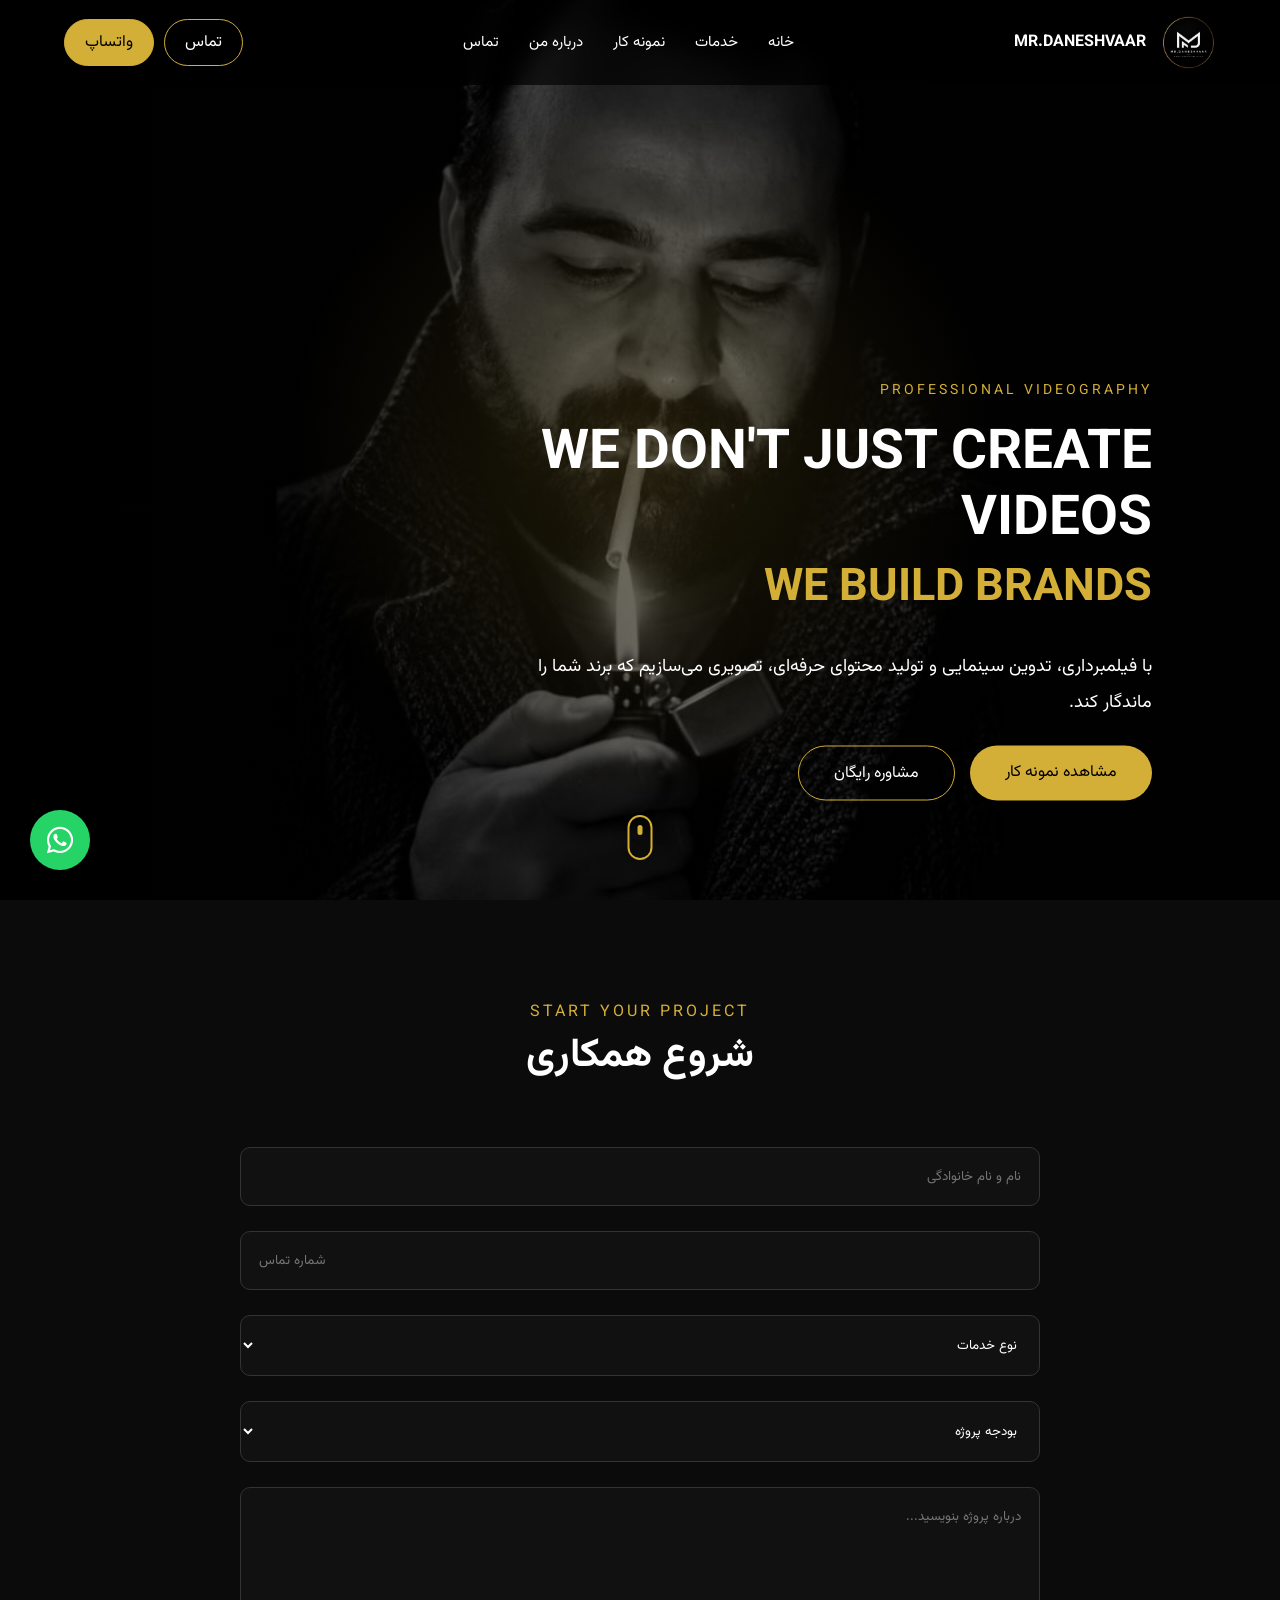
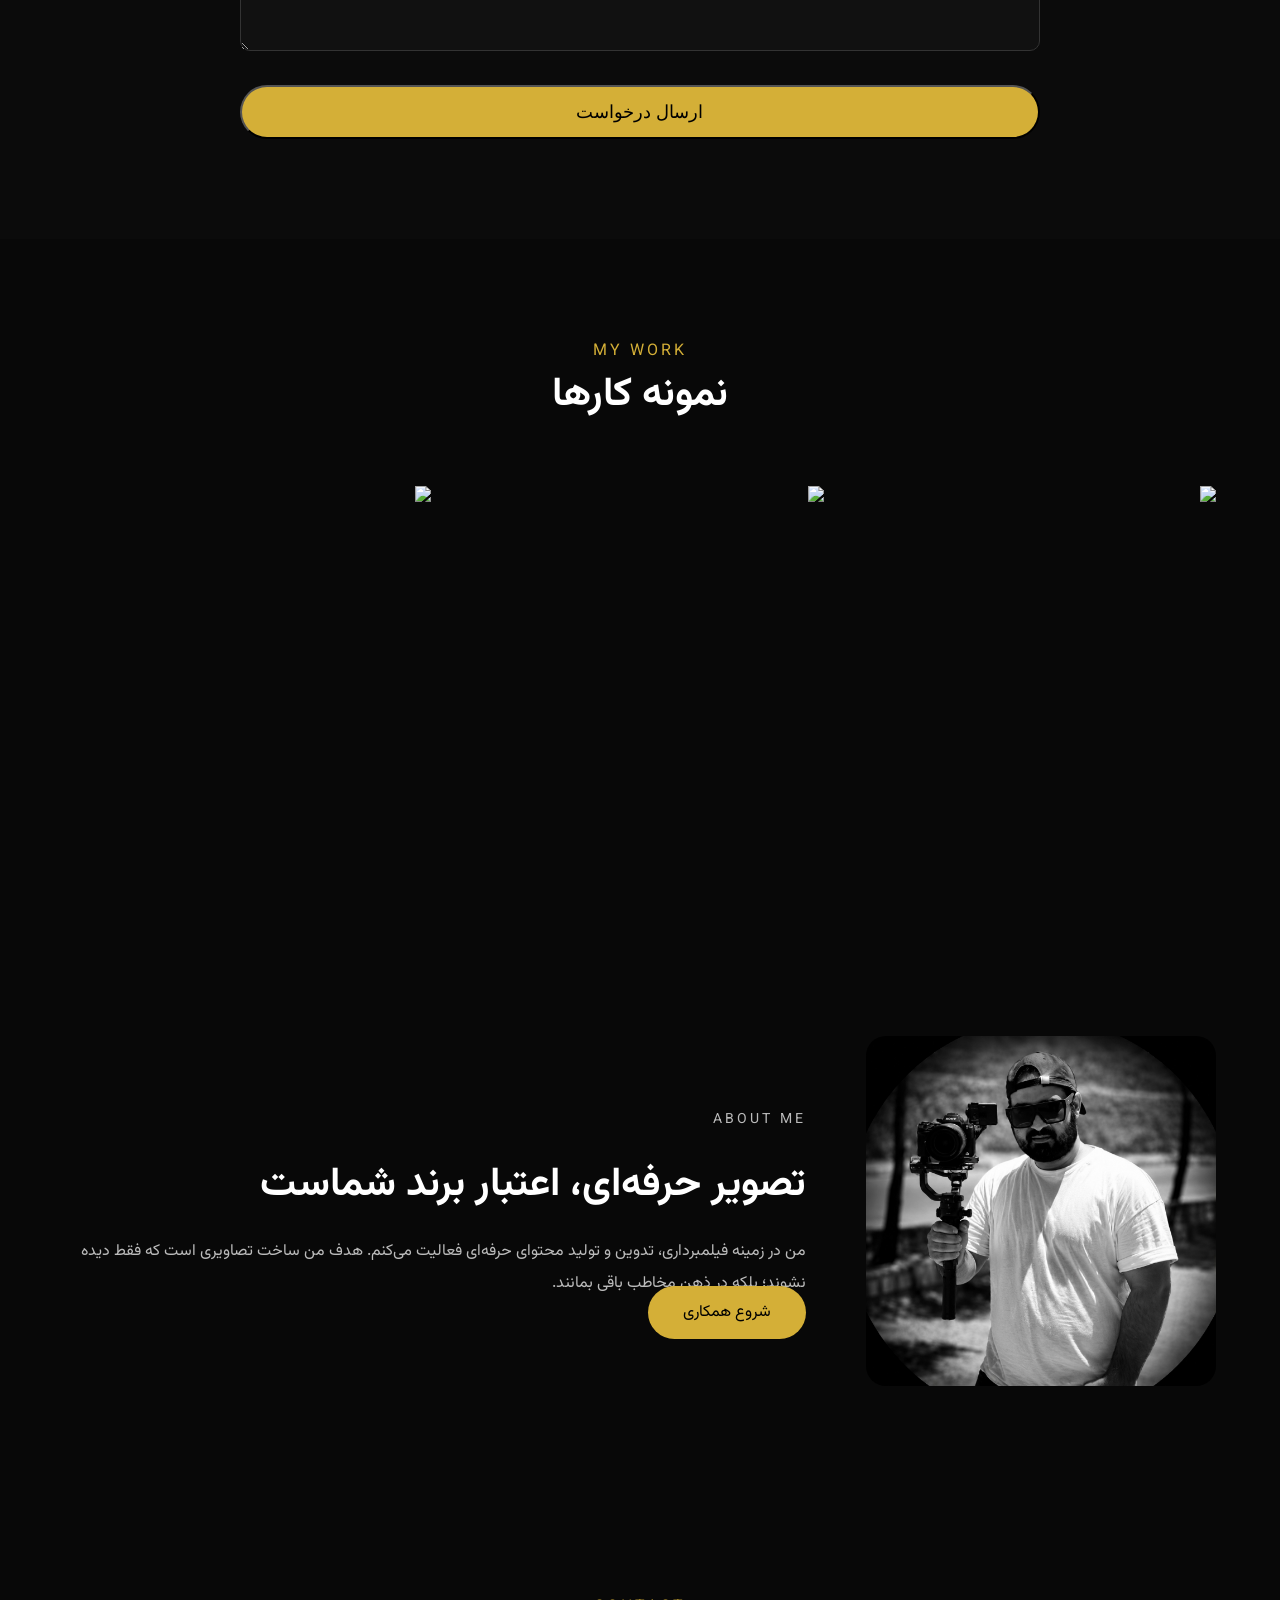
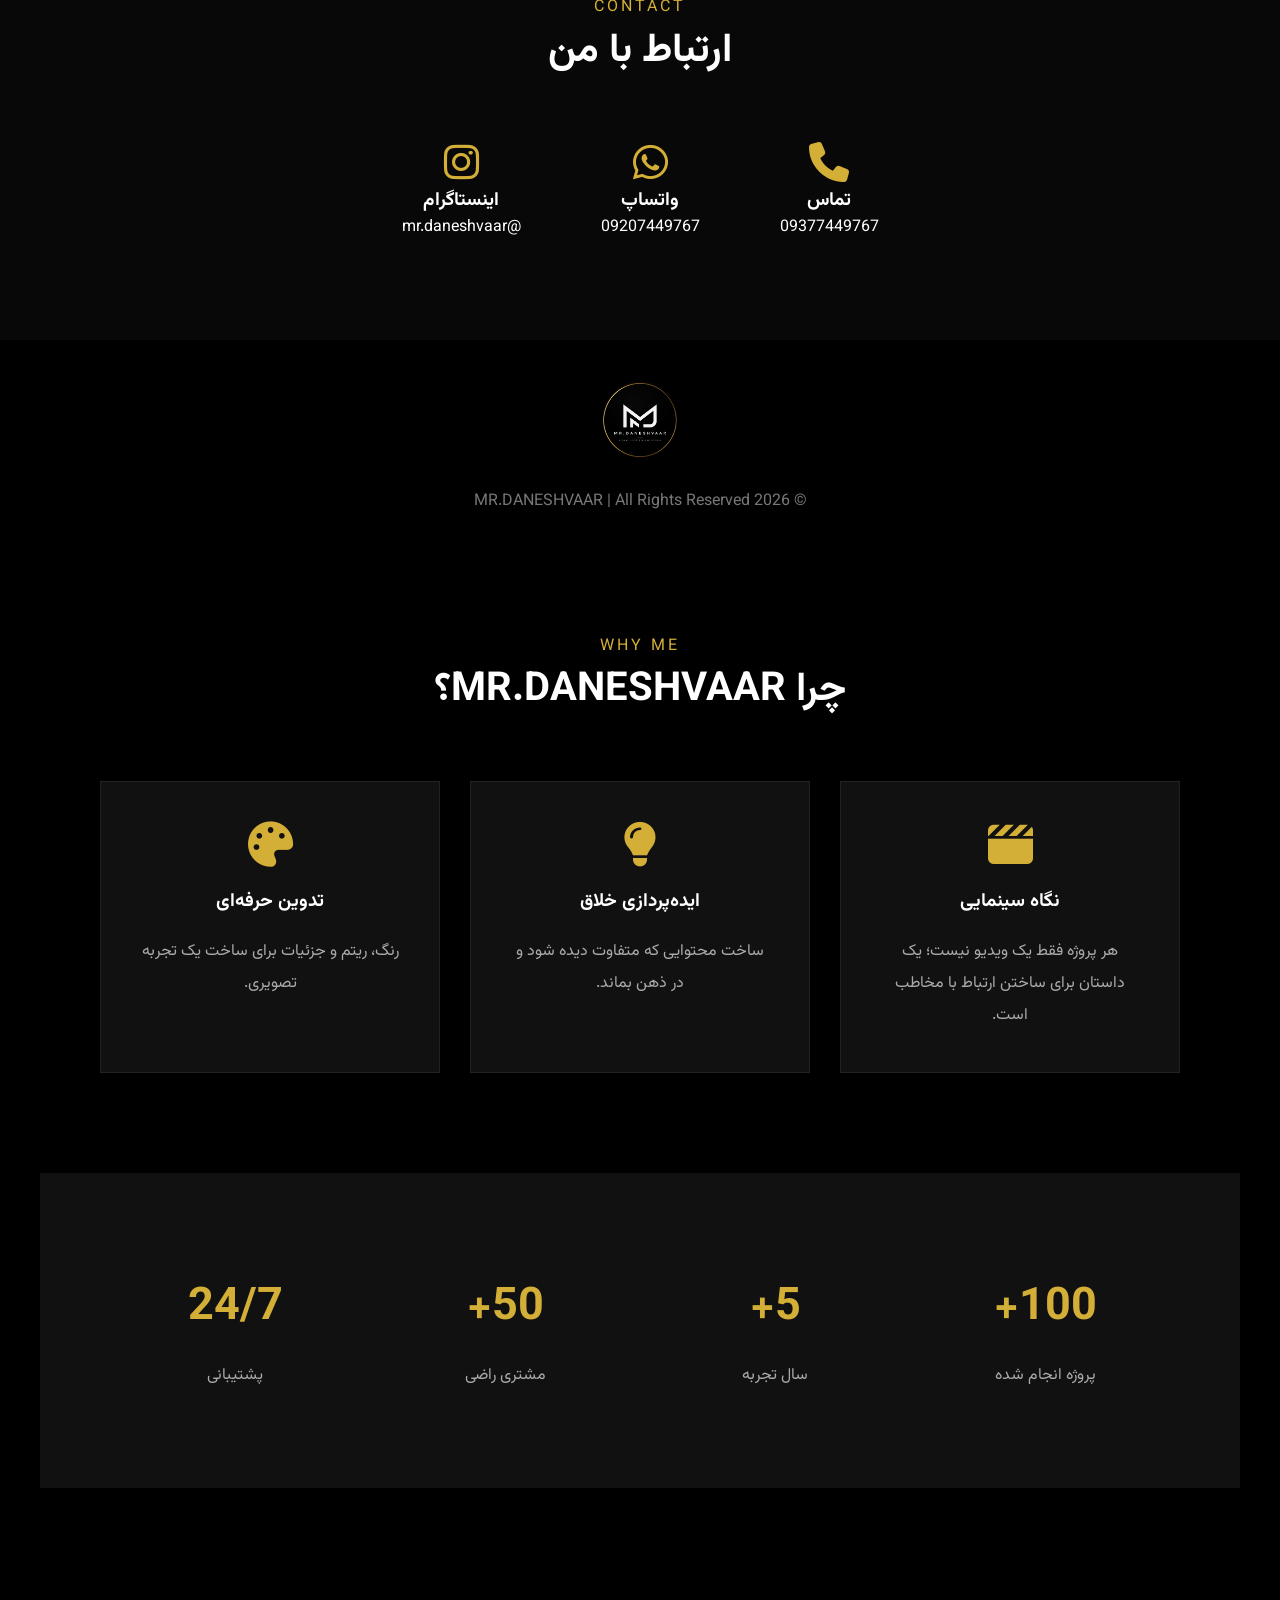
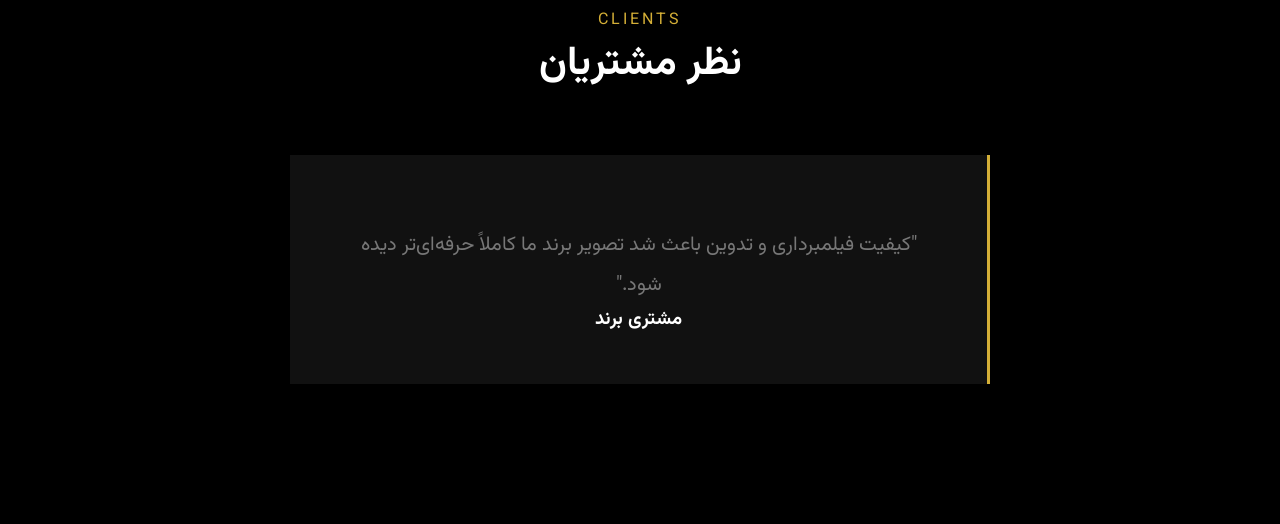
==== index.html @ d81f90db "Add files via upload" ====
<!DOCTYPE html>
<html lang="fa" dir="rtl">

<head>

<meta charset="UTF-8">

<meta name="viewport" content="width=device-width, initial-scale=1.0">

<title>MR.DANESHVAAR | فیلمبرداری | تدوین | تولید محتوا</title>

<meta name="description" content="فیلمبرداری حرفه‌ای، تدوین سینمایی، تولید محتوا و مدیریت اینستاگرام">

<link rel="preconnect" href="https://fonts.googleapis.com">

<link rel="preconnect" href="https://fonts.gstatic.com" crossorigin>

<link href="https://fonts.googleapis.com/css2?family=Vazirmatn:wght@300;400;500;700;800&display=swap" rel="stylesheet">

<link rel="stylesheet" href="assets/css/style.css">

<link rel="stylesheet"
href="https://cdnjs.cloudflare.com/ajax/libs/font-awesome/6.7.2/css/all.min.css">

</head>

<body>

<div class="loader">

<div class="loader-logo">

<img src="assets/images/logo.png">

</div>

</div>

<header>

<div class="container">

<a href="#" class="logo">

<img src="assets/images/logo.png">

<span>MR.DANESHVAAR</span>

</a>

<nav>

<a href="#">خانه</a>

<a href="#services">خدمات</a>

<a href="#portfolio">نمونه کار</a>

<a href="#about">درباره من</a>

<a href="#contact">تماس</a>

</nav>

<div class="header-buttons">

<a href="tel:09377449767" class="phone">

تماس

</a>

<a href="https://wa.me/989207449767" class="whatsapp">

واتساپ

</a>

</div>

</div>

</header>

<section class="hero">

    <div class="cinematic-bg"></div>
    
    <div class="hero-glow"></div>
    
    
    <div class="hero-content">
    
    
    <div class="intro-logo">
    
    <img src="assets/images/logo.png">
    
    </div>
    
    
    <p class="mini-title">
    PROFESSIONAL VIDEOGRAPHY
    </p>
    
    
    <h1>
    WE DON'T JUST CREATE VIDEOS
    </h1>
    
    
    <h2>
    WE BUILD BRANDS
    </h2>
    
    
    <p class="hero-text">
    
    با فیلمبرداری، تدوین سینمایی و تولید محتوای حرفه‌ای،
    تصویری می‌سازیم که برند شما را ماندگار کند.
    
    </p>
    
    
    <div class="hero-buttons">
    
    <a href="#portfolio" class="btn-primary">
    
    مشاهده نمونه کار
    
    </a>
    
    
    <a href="https://wa.me/989207449767" class="btn-outline">
    
    مشاوره رایگان
    
    </a>
    
    </div>
    
    
    </div>
    
    
    <div class="scroll-down">
    
    <span></span>
    
    </div>
    
    
    </section>
    <section id="order" class="order">

        <div class="container">
    
            <div class="section-title">
                <p>START YOUR PROJECT</p>
                <h2>شروع همکاری</h2>
            </div>
    
            <form class="order-form">
    
                <div class="input-group">
                    <input type="text" placeholder="نام و نام خانوادگی" required>
                </div>
    
                <div class="input-group">
                    <input type="tel" placeholder="شماره تماس" required>
                </div>
    
                <div class="input-group">
                    <select required>
                        <option selected disabled>نوع خدمات</option>
                        <option>فیلمبرداری</option>
                        <option>تدوین</option>
                        <option>تولید محتوا</option>
                        <option>مدیریت اینستاگرام</option>
                    </select>
                </div>
    
                <div class="input-group">
                    <select required>
                        <option selected disabled>بودجه پروژه</option>
                        <option>کمتر از ۱۰ میلیون</option>
                        <option>۱۰ تا ۳۰ میلیون</option>
                        <option>۳۰ تا ۷۰ میلیون</option>
                        <option>بیشتر از ۷۰ میلیون</option>
                    </select>
                </div>
    
                <div class="input-group">
                    <textarea placeholder="درباره پروژه بنویسید..." rows="6"></textarea>
                </div>
    
                <button class="btn-primary">
                    ارسال درخواست
                </button>
    
            </form>
    
        </div>
    
    </section>
    
    
    
    <!-- PORTFOLIO SECTION -->
    
    
    <section id="portfolio" class="portfolio">
    
    
    <div class="container">
    
    
    <div class="section-title">
    
    <p>MY WORK</p>
    
    <h2>نمونه کارها</h2>
    
    </div>
    
    
    <div class="portfolio-grid">
    
    
    <div class="portfolio-item">
    
    <img src="assets/images/work1.jpg">
    
    <div class="portfolio-overlay">
    
    <h3>Commercial Video</h3>
    
    </div>
    
    </div>
    
    
    
    <div class="portfolio-item">
    
    <img src="assets/images/work2.jpg">
    
    <div class="portfolio-overlay">
    
    <h3>Brand Content</h3>
    
    </div>
    
    </div>
    
    
    
    <div class="portfolio-item">
    
    <img src="assets/images/work3.jpg">
    
    <div class="portfolio-overlay">
    
    <h3>Cinematic Edit</h3>
    
    </div>
    
    </div>
    
    
    </div>
    
    
    </div>
    
    
    </section>
    
    
    
    
    <!-- ABOUT SECTION -->
    
    
    <section id="about" class="about">
    
    
    <div class="container about-box">
    
    
    <div class="about-image">
    
    <img src="assets/images/profile.jpg">
    
    </div>
    
    
    <div class="about-content">
    
    <p class="mini-title">
    ABOUT ME
    </p>
    
    
    <h2>
    تصویر حرفه‌ای، اعتبار برند شماست
    </h2>
    
    
    <p>
    
    من در زمینه فیلمبرداری، تدوین و تولید محتوای حرفه‌ای فعالیت می‌کنم.
    هدف من ساخت تصاویری است که فقط دیده نشوند؛
    بلکه در ذهن مخاطب باقی بمانند.
    
    </p>
    
    
    <a href="#contact" class="btn-primary">
    
    شروع همکاری
    
    </a>
    
    
    </div>
    
    
    </div>
    
    
    </section>
    
    
    
    
    <!-- CONTACT SECTION -->
    
    
    <section id="contact" class="contact">
    
    
    <div class="container">
    
    
    <div class="section-title">
    
    <p>CONTACT</p>
    
    <h2>ارتباط با من</h2>
    
    </div>
    
    
    <div class="contact-box">
    
    
    <div>
    
    <i class="fa-solid fa-phone"></i>
    
    <h3>تماس</h3>
    
    <p>09377449767</p>
    
    </div>
    
    
    
    <div>
    
    <i class="fa-brands fa-whatsapp"></i>
    
    <h3>واتساپ</h3>
    
    <p>09207449767</p>
    
    </div>
    
    
    
    <div>
    
    <i class="fa-brands fa-instagram"></i>
    
    <h3>اینستاگرام</h3>
    
    <p>@mr.daneshvaar</p>
    
    </div>
    
    
    </div>
    
    
    </div>
    
    
    </section>
    
    
    
    
    <footer>
    
    
    <div class="container">
    
    
    <img src="assets/images/logo.png">
    
    
    <p>
    © 2026 MR.DANESHVAAR | All Rights Reserved
    </p>
    
    
    </div>
    <!-- WHY CHOOSE ME -->

<section class="why">

    <div class="container">
    
    
    <div class="section-title">
    
    <p>WHY ME</p>
    
    <h2>چرا MR.DANESHVAAR؟</h2>
    
    </div>
    
    
    <div class="why-grid">
    
    
    <div class="why-card">
    
    <i class="fa-solid fa-clapperboard"></i>
    
    <h3>نگاه سینمایی</h3>
    
    <p>
    هر پروژه فقط یک ویدیو نیست؛
    یک داستان برای ساختن ارتباط با مخاطب است.
    </p>
    
    </div>
    
    
    
    <div class="why-card">
    
    <i class="fa-solid fa-lightbulb"></i>
    
    <h3>ایده‌پردازی خلاق</h3>
    
    <p>
    ساخت محتوایی که متفاوت دیده شود و در ذهن بماند.
    </p>
    
    </div>
    
    
    
    <div class="why-card">
    
    <i class="fa-solid fa-palette"></i>
    
    <h3>تدوین حرفه‌ای</h3>
    
    <p>
    رنگ، ریتم و جزئیات برای ساخت یک تجربه تصویری.
    </p>
    
    </div>
    
    
    </div>
    
    
    </div>
    
    </section>
    
    
    
    
    
    <!-- STATS -->
    
    
    <section class="stats">
    
    
    <div class="container">
    
    
    <div class="stats-grid">
    
    
    <div>
    
    <h2>100+</h2>
    
    <p>پروژه انجام شده</p>
    
    </div>
    
    
    
    <div>
    
    <h2>5+</h2>
    
    <p>سال تجربه</p>
    
    </div>
    
    
    
    <div>
    
    <h2>50+</h2>
    
    <p>مشتری راضی</p>
    
    </div>
    
    
    
    <div>
    
    <h2>24/7</h2>
    
    <p>پشتیبانی</p>
    
    </div>
    
    
    </div>
    
    
    </div>
    
    
    </section>
    
    
    
    
    
    
    <!-- TESTIMONIAL -->
    
    
    <section class="testimonial">
    
    
    <div class="container">
    
    
    <div class="section-title">
    
    <p>CLIENTS</p>
    
    <h2>نظر مشتریان</h2>
    
    </div>
    
    
    <div class="testimonial-box">
    
    
    <p>
    
    "کیفیت فیلمبرداری و تدوین باعث شد تصویر برند ما کاملاً حرفه‌ای‌تر دیده شود."
    
    </p>
    
    
    <h3>
    مشتری برند
    </h3>
    
    
    </div>
    
    
    </div>
    
    
    </section>
    
    
    
    
    
    
    <!-- FLOATING WHATSAPP -->
    
    
    <a href="https://wa.me/989207449767" 
    class="floating-whatsapp">
    
    <i class="fa-brands fa-whatsapp"></i>
    
    </a>
    
    </footer>
    
    
    
    <script src="assets/js/main.js"></script>
    
    
    </body>
    
    </html>
---- assets/css/style.css ----
@import url('https://fonts.googleapis.com/css2?family=Vazirmatn:wght@300;400;500;700;800&display=swap');


*{
    margin:0;
    padding:0;
    box-sizing:border-box;
}


html{
    scroll-behavior:smooth;
}


body{

    font-family:'Vazirmatn',sans-serif;
    background:#080808;
    color:#fff;
    direction:rtl;

}


a{

    text-decoration:none;
    color:white;

}


.container{

    width:90%;
    max-width:1200px;
    margin:auto;

}



/* LOADER */


.loader{

    position:fixed;
    width:100%;
    height:100vh;
    background:#000;
    display:flex;
    align-items:center;
    justify-content:center;
    z-index:9999;
    animation:loaderHide 2s forwards;

}


.loader-logo img{

    width:130px;
    animation:zoom 1.5s infinite;

}


@keyframes zoom{

    50%{
        transform:scale(1.1);
    }

}


@keyframes loaderHide{

    90%{
        opacity:1;
    }

    100%{

        opacity:0;
        visibility:hidden;

    }

}





/* HEADER */


header{

    position:fixed;
    top:0;
    width:100%;
    z-index:1000;
    background:rgba(0,0,0,.65);
    backdrop-filter:blur(10px);

}


header .container{

    height:85px;
    display:flex;
    align-items:center;
    justify-content:space-between;

}


.logo{

    display:flex;
    align-items:center;
    gap:15px;
    font-weight:700;

}


.logo img{

    width:55px;

}


nav{

    display:flex;
    gap:30px;

}


nav a{

    font-size:15px;
    transition:.3s;

}


nav a:hover{

    color:#d4af37;

}


.header-buttons{

    display:flex;
    gap:10px;

}


.phone,
.whatsapp{

    padding:10px 20px;
    border-radius:30px;
    border:1px solid #d4af37;
    transition:.3s;

}


.whatsapp{

    background:#d4af37;
    color:#000;

}


.phone:hover,
.whatsapp:hover{

    transform:translateY(-3px);

}





/* HERO */


.hero{

    height:100vh;
    position:relative;
    overflow:hidden;

}


.hero video{

    width:100%;
    height:100%;
    object-fit:cover;

}


.overlay{

    position:absolute;
    inset:0;
    background:

    linear-gradient(
    90deg,
    rgba(0,0,0,.85),
    rgba(0,0,0,.35)
    );

    z-index:1;

}


.hero-content{

    position:absolute;
    z-index:2;
    top:50%;
    right:10%;
    transform:translateY(-50%);
    max-width:650px;

}


.mini-title{

    color:#d4af37;
    letter-spacing:3px;
    font-size:14px;

}


.hero h1{

    font-size:55px;
    margin-top:20px;
    line-height:1.2;

}


.hero h2{

    font-size:45px;
    color:#d4af37;

}


.hero-text{

    margin:25px 0;
    line-height:2;
    font-size:18px;

}



.hero-buttons{

    display:flex;
    gap:15px;

}



.btn-primary,
.btn-outline{

    padding:14px 35px;
    border-radius:40px;
    transition:.3s;

}



.btn-primary{

    background:#d4af37;
    color:#000;

}



.btn-outline{

    border:1px solid #d4af37;

}


.btn-primary:hover,
.btn-outline:hover{

    transform:translateY(-5px);

}





/* SECTION */


section{

    padding:100px 0;

}


.section-title{

    text-align:center;
    margin-bottom:60px;

}


.section-title p{

    color:#d4af37;
    letter-spacing:3px;

}


.section-title h2{

    font-size:40px;

}




/* SERVICES */


.services-grid{

    display:grid;
    grid-template-columns:repeat(4,1fr);
    gap:25px;

}


.service-card{

    background:#111;
    padding:35px;
    text-align:center;
    border:1px solid #222;
    transition:.4s;

}


.service-card i{

    font-size:45px;
    color:#d4af37;
    margin-bottom:25px;

}


.service-card:hover{

    transform:translateY(-10px);
    border-color:#d4af37;

}


.service-card p{

    color:#aaa;
    line-height:2;

}





/* PORTFOLIO */


.portfolio-grid{

    display:grid;
    grid-template-columns:repeat(3,1fr);
    gap:25px;

}


.portfolio-item{

    position:relative;
    overflow:hidden;

}


.portfolio-item img{

    width:100%;
    display:block;
    transition:.5s;

}


.portfolio-overlay{

    position:absolute;
    inset:0;
    background:rgba(0,0,0,.7);
    display:flex;
    align-items:center;
    justify-content:center;
    opacity:0;
    transition:.4s;

}


.portfolio-item:hover img{

    transform:scale(1.1);

}


.portfolio-item:hover .portfolio-overlay{

    opacity:1;

}




/* ABOUT */


.about-box{

    display:flex;
    align-items:center;
    gap:60px;

}


.about-image img{

    width:350px;
    border-radius:20px;

}


.about-content h2{

    font-size:40px;
    margin:20px 0;

}


.about-content p{

    line-height:2;
    color:#bbb;

}





/* CONTACT */


.contact-box{

    display:flex;
    justify-content:center;
    gap:80px;
    text-align:center;

}


.contact-box i{

    color:#d4af37;
    font-size:40px;

}




/* FOOTER */


footer{

    background:#000;
    padding:40px;
    text-align:center;

}


footer img{

    width:80px;

}


footer p{

    margin-top:20px;
    color:#777;

}




/* RESPONSIVE */


@media(max-width:900px){


nav{

display:none;

}


.hero h1{

font-size:35px;

}


.hero h2{

font-size:30px;

}


.services-grid{

grid-template-columns:1fr 1fr;

}


.portfolio-grid{

grid-template-columns:1fr;

}


.about-box{

flex-direction:column;

}


.contact-box{

flex-direction:column;
gap:30px;

}


}


@media(max-width:500px){


.services-grid{

grid-template-columns:1fr;

}


.header-buttons{

display:none;

}


}
/* WHY SECTION */


.why-grid{

    display:grid;
    grid-template-columns:repeat(3,1fr);
    gap:30px;
    
    }
    
    
    .why-card{
    
    background:#111;
    padding:40px;
    text-align:center;
    border:1px solid #222;
    transition:.4s;
    
    }
    
    
    .why-card i{
    
    font-size:45px;
    color:#d4af37;
    margin-bottom:20px;
    
    }
    
    
    .why-card:hover{
    
    transform:translateY(-10px);
    border-color:#d4af37;
    
    }
    
    
    .why-card p{
    
    color:#aaa;
    line-height:2;
    
    }
    
    
    
    
    
    /* STATS */
    
    
    .stats{
    
    background:#111;
    
    }
    
    
    .stats-grid{
    
    display:grid;
    grid-template-columns:repeat(4,1fr);
    text-align:center;
    
    }
    
    
    .stats-grid h2{
    
    font-size:45px;
    color:#d4af37;
    
    }
    
    
    .stats-grid p{
    
    color:#aaa;
    
    }
    
    
    
    
    
    
    /* TESTIMONIAL */
    
    
    .testimonial-box{
    
    max-width:700px;
    margin:auto;
    background:#111;
    padding:50px;
    text-align:center;
    border-right:3px solid #d4af37;
    
    }
    
    
    .testimonial-box p{
    
    font-size:20px;
    line-height:2;
    
    }
    
    
    
    
    /* FLOATING WHATSAPP */
    
    
    .floating-whatsapp{
    
    position:fixed;
    left:30px;
    bottom:30px;
    width:60px;
    height:60px;
    border-radius:50%;
    background:#25d366;
    display:flex;
    align-items:center;
    justify-content:center;
    font-size:30px;
    z-index:999;
    
    animation:pulse 2s infinite;
    
    }
    
    
    
    @keyframes pulse{
    
    50%{
    
    transform:scale(1.1);
    
    }
    
    }
    
    
    
    
    @media(max-width:900px){
    
    .why-grid,
    .stats-grid{
    
    grid-template-columns:1fr;
    
    }
    
    }
    /* CINEMATIC HERO */


.hero{

    height:100vh;
    position:relative;
    overflow:hidden;
    display:flex;
    align-items:center;
    
    }
    
    
    
    .cinematic-bg{
    
    position:absolute;
    inset:0;
    
    background:
    linear-gradient(
    90deg,
    rgba(0,0,0,.9),
    rgba(0,0,0,.35)
    ),
    url("../images/hero.jpg");
    
    background-size:cover;
    background-position:center;
    
    animation:cinemaZoom 18s infinite alternate;
    
    }
    
    
    
    @keyframes cinemaZoom{
    
    from{
    
    transform:scale(1);
    
    }
    
    
    to{
    
    transform:scale(1.12);
    
    }
    
    }
    
    
    
    
    .hero-glow{
    
    position:absolute;
    inset:0;
    
    background:
    radial-gradient(
    circle,
    rgba(212,175,55,.15),
    transparent 45%
    );
    
    animation:lightMove 8s infinite alternate;
    
    }
    
    
    
    @keyframes lightMove{
    
    from{
    
    opacity:.3;
    
    }
    
    
    to{
    
    opacity:.8;
    
    }
    
    }
    
    
    
    
    .hero-content{
    
    position:relative;
    z-index:5;
    
    }
    
    
    
    .intro-logo{
    
    margin-bottom:35px;
    
    animation:logoIntro 2s ease forwards;
    
    opacity:0;
    
    }
    
    
    
    .intro-logo img{
    
    width:140px;
    
    filter:
    drop-shadow(0 0 25px rgba(212,175,55,.7));
    
    }
    
    
    
    @keyframes logoIntro{
    
    
    0%{
    
    opacity:0;
    transform:scale(.5) translateY(50px);
    filter:blur(20px);
    
    }
    
    
    60%{
    
    opacity:1;
    
    }
    
    
    100%{
    
    transform:scale(1);
    filter:blur(0);
    
    }
    
    
    }
    
    
    
    
    
    .hero h1{
    
    animation:textReveal 1s ease forwards;
    animation-delay:1s;
    opacity:0;
    
    }
    
    
    
    .hero h2{
    
    animation:textReveal 1s ease forwards;
    animation-delay:1.4s;
    opacity:0;
    
    }
    
    
    
    .hero-text{
    
    animation:textReveal 1s ease forwards;
    animation-delay:1.8s;
    opacity:0;
    
    }
    
    
    
    
    .hero-buttons{
    
    animation:textReveal 1s ease forwards;
    animation-delay:2.2s;
    opacity:0;
    
    }
    
    
    
    
    @keyframes textReveal{
    
    
    from{
    
    opacity:0;
    transform:translateY(40px);
    
    }
    
    
    to{
    
    opacity:1;
    transform:translateY(0);
    
    }
    
    }
    
    
    
    
    
    /* SCROLL ICON */
    
    
    .scroll-down{
    
    position:absolute;
    bottom:40px;
    left:50%;
    transform:translateX(-50%);
    
    }
    
    
    
    .scroll-down span{
    
    display:block;
    width:25px;
    height:45px;
    border:2px solid #d4af37;
    border-radius:20px;
    position:relative;
    
    }
    
    
    
    .scroll-down span:after{
    
    content:"";
    position:absolute;
    width:5px;
    height:10px;
    background:#d4af37;
    border-radius:10px;
    top:8px;
    left:8px;
    
    animation:scrollMove 1.5s infinite;
    
    }
    
    
    
    @keyframes scrollMove{
    
    
    to{
    
    transform:translateY(15px);
    opacity:0;
    
    }
    
    }
    /* PORTFOLIO PRO */


.portfolio-filter{

    display:flex;
    justify-content:center;
    gap:15px;
    margin-bottom:50px;
    
    }
    
    
    .portfolio-filter button{
    
    background:none;
    color:white;
    border:1px solid #333;
    padding:10px 25px;
    cursor:pointer;
    border-radius:30px;
    font-family:inherit;
    transition:.3s;
    
    }
    
    
    
    .portfolio-filter button:hover,
    .portfolio-filter .active{
    
    background:#d4af37;
    color:#000;
    border-color:#d4af37;
    
    }
    
    
    
    
    .portfolio-item{
    
    height:350px;
    cursor:pointer;
    
    }
    
    
    
    .portfolio-overlay{
    
    backdrop-filter:blur(5px);
    
    }
    
    
    
    .portfolio-overlay h3{
    
    font-size:25px;
    
    }
    
    
    .portfolio-overlay p{
    
    color:#d4af37;
    
    }
    
    
    
    .play-video{
    
    margin-top:20px;
    width:55px;
    height:55px;
    border-radius:50%;
    border:none;
    background:#d4af37;
    cursor:pointer;
    font-size:20px;
    
    }
    
    
    
    
    
    
    /* VIDEO MODAL */
    
    
    .video-modal{
    
    position:fixed;
    inset:0;
    background:rgba(0,0,0,.95);
    display:none;
    align-items:center;
    justify-content:center;
    z-index:9999;
    
    }
    
    
    
    .video-container{
    
    width:80%;
    max-width:900px;
    position:relative;
    
    }
    
    
    
    .video-container video{
    
    width:100%;
    
    }
    
    
    
    .close-video{
    
    position:absolute;
    top:-50px;
    right:0;
    font-size:45px;
    cursor:pointer;
    color:#d4af37;
    
    }
    /* ORDER FORM */

.order {
    background: #0b0b0b;
}

.order-form {
    max-width: 800px;
    margin: auto;
}

.input-group {
    margin-bottom: 25px;
}

.input-group input,
.input-group select,
.input-group textarea {
    width: 100%;
    padding: 18px;
    background: #111;
    border: 1px solid #333;
    color: #fff;
    font-family: inherit;
    border-radius: 10px;
    transition: .3s;
}

.input-group input:focus,
.input-group select:focus,
.input-group textarea:focus {
    border-color: #d4af37;
    outline: none;
}

.order button {
    width: 100%;
    cursor: pointer;
    font-size: 18px;
}
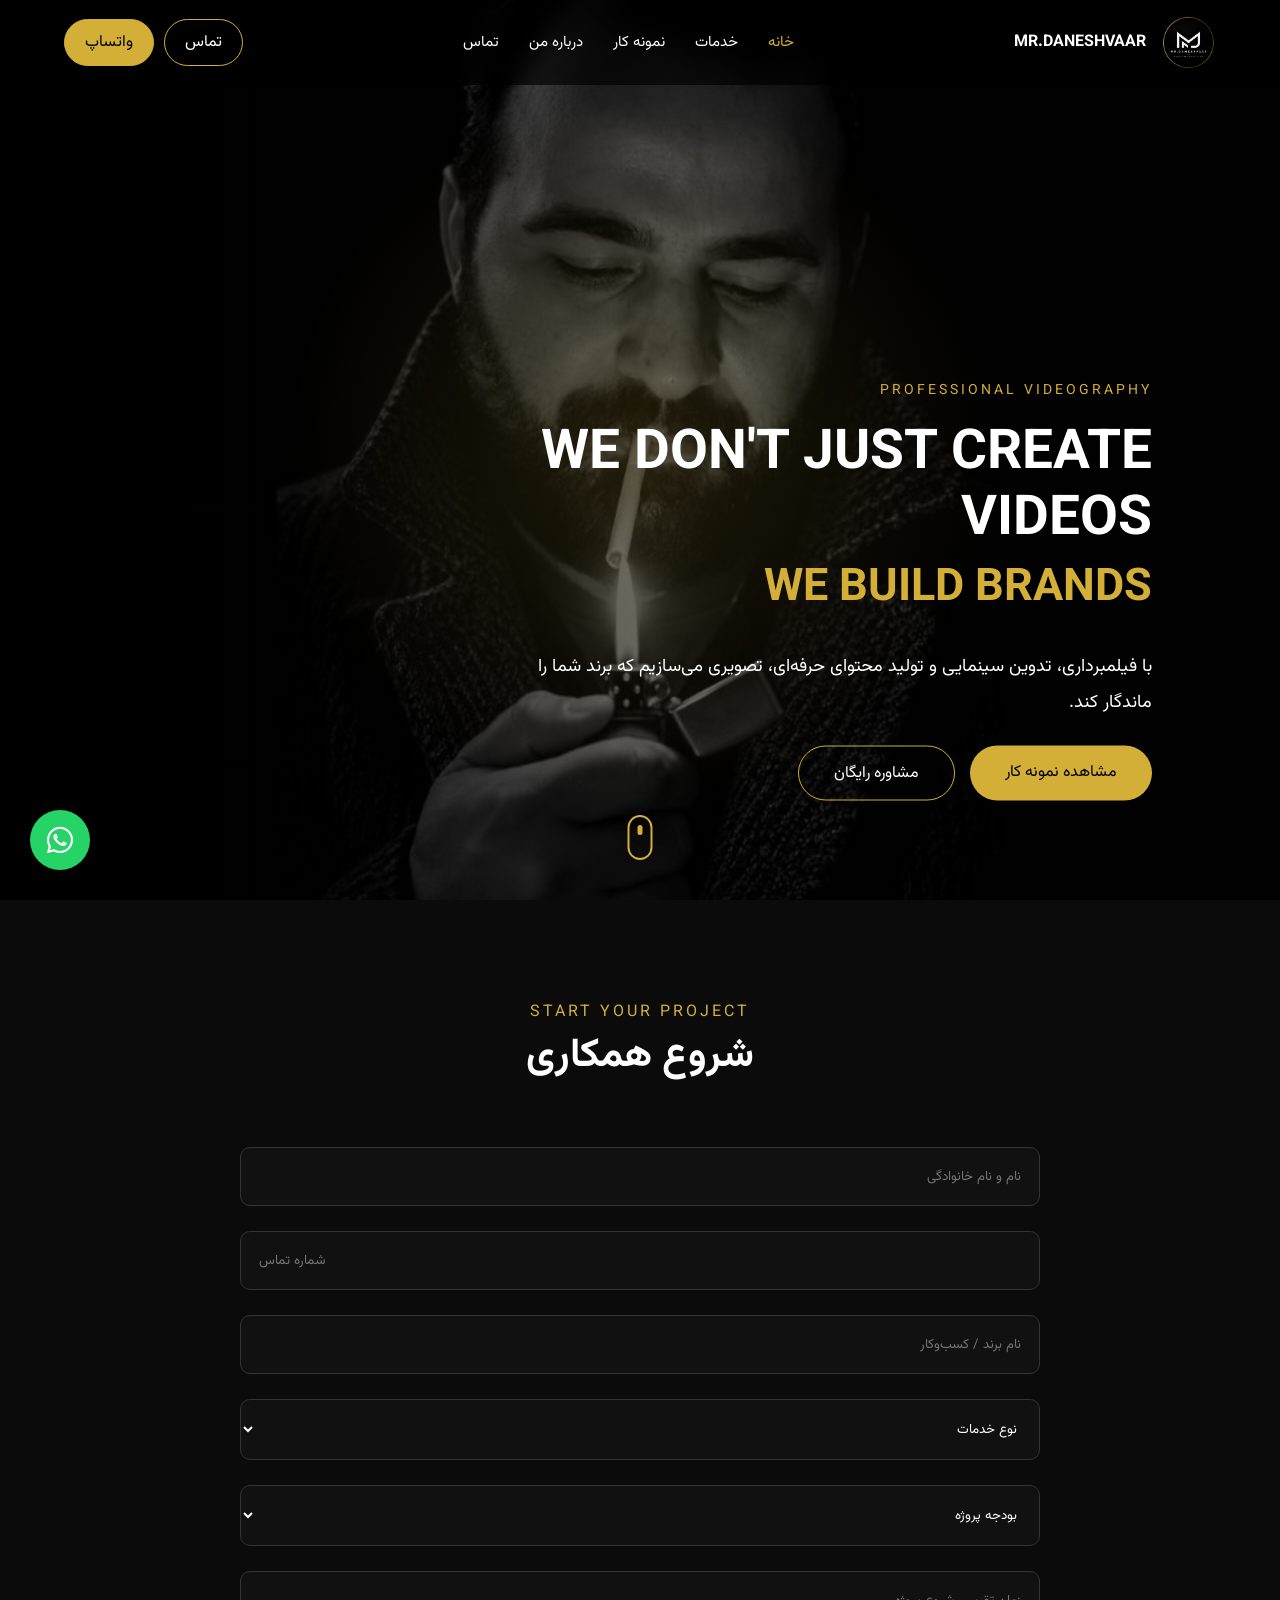
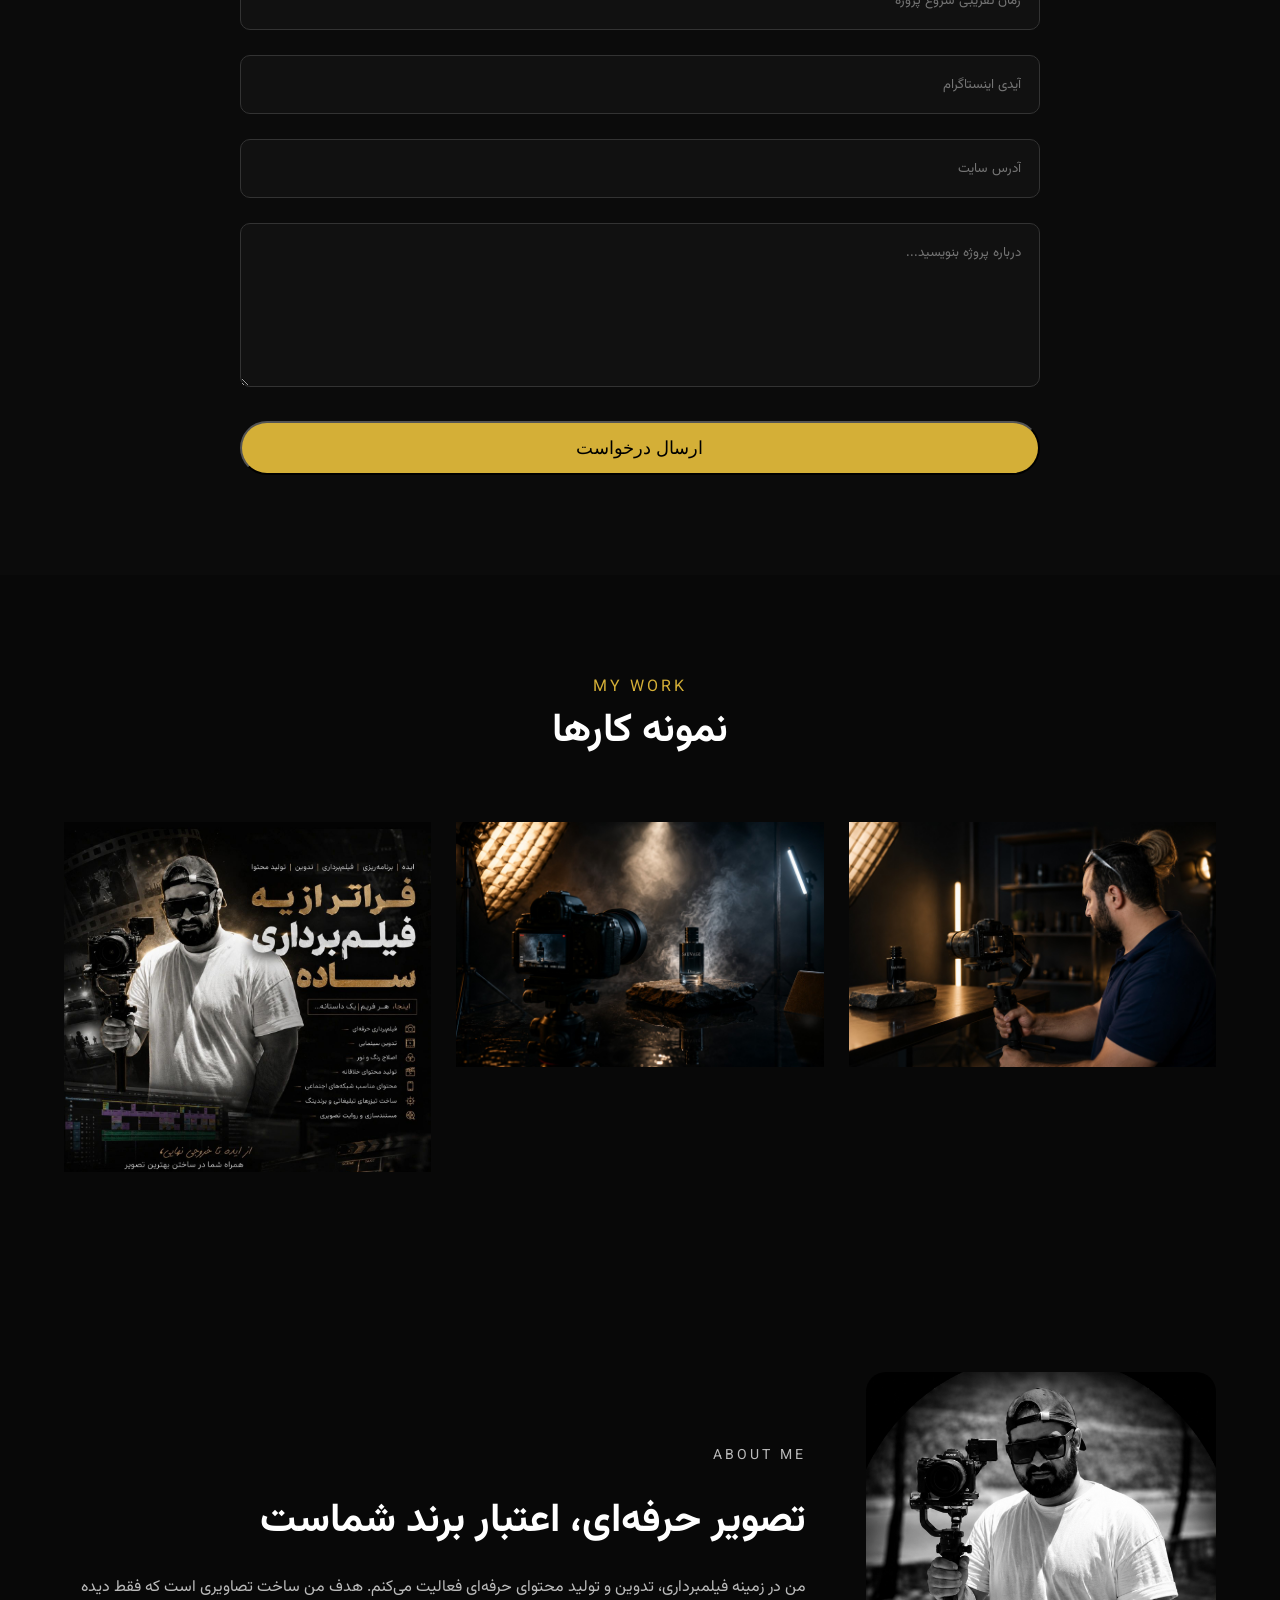
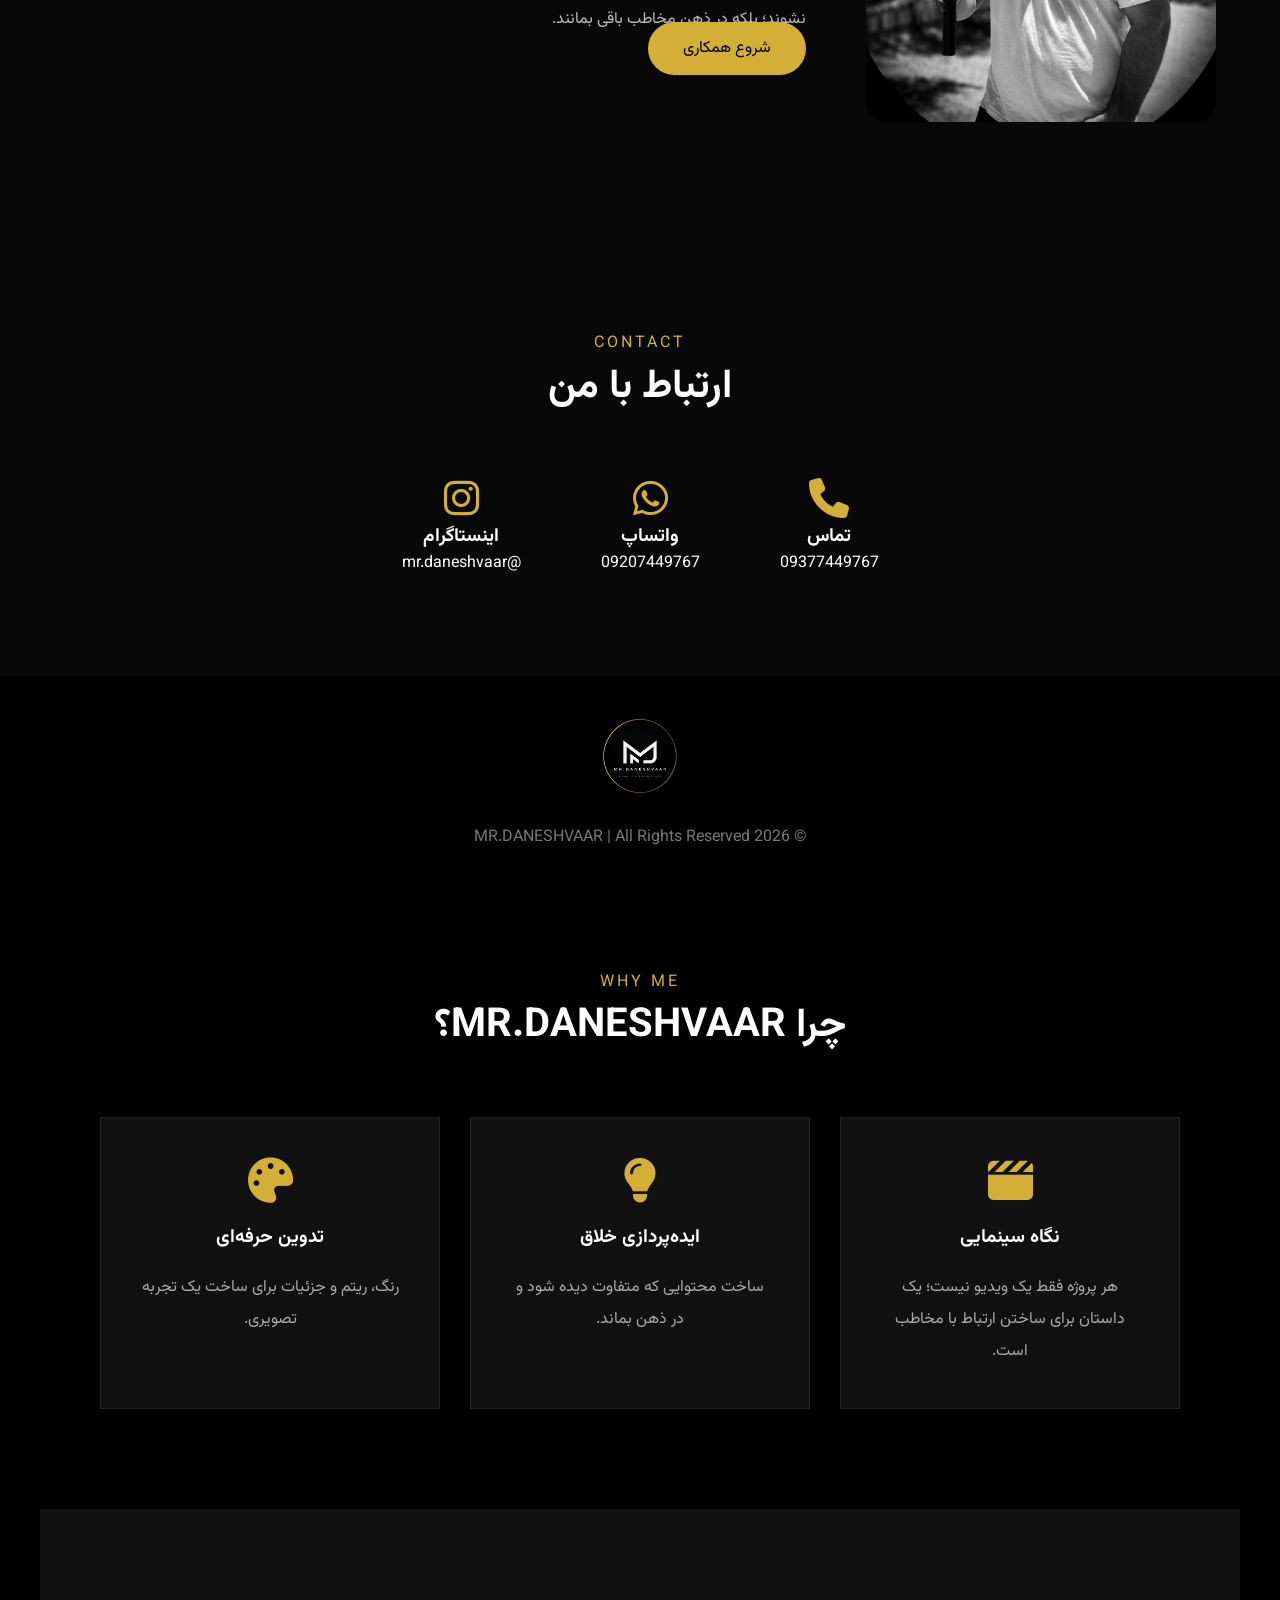
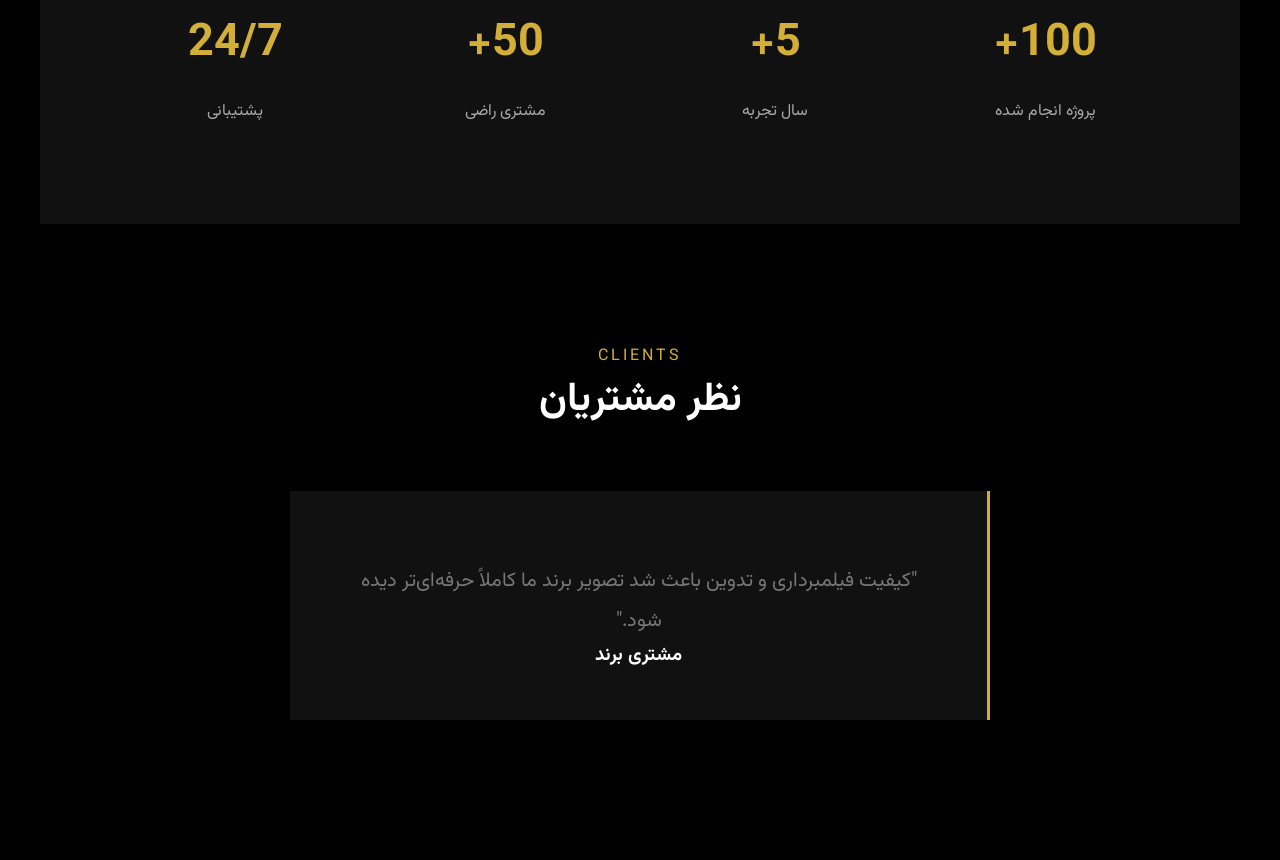
==== commit a6bd928c: "Update index.html" ====
--- a/index.html
+++ b/index.html
@@ -160,45 +160,141 @@
                 <h2>شروع همکاری</h2>
             </div>
     
-            <form class="order-form">
-    
-                <div class="input-group">
-                    <input type="text" placeholder="نام و نام خانوادگی" required>
-                </div>
-    
-                <div class="input-group">
-                    <input type="tel" placeholder="شماره تماس" required>
-                </div>
-    
-                <div class="input-group">
-                    <select required>
-                        <option selected disabled>نوع خدمات</option>
-                        <option>فیلمبرداری</option>
-                        <option>تدوین</option>
-                        <option>تولید محتوا</option>
-                        <option>مدیریت اینستاگرام</option>
-                    </select>
-                </div>
-    
-                <div class="input-group">
-                    <select required>
-                        <option selected disabled>بودجه پروژه</option>
-                        <option>کمتر از ۱۰ میلیون</option>
-                        <option>۱۰ تا ۳۰ میلیون</option>
-                        <option>۳۰ تا ۷۰ میلیون</option>
-                        <option>بیشتر از ۷۰ میلیون</option>
-                    </select>
-                </div>
-    
-                <div class="input-group">
-                    <textarea placeholder="درباره پروژه بنویسید..." rows="6"></textarea>
-                </div>
-    
-                <button class="btn-primary">
-                    ارسال درخواست
-                </button>
-    
-            </form>
+<form class="order-form" id="projectForm">
+
+    <div class="input-group">
+        <input
+            type="text"
+            id="full_name"
+            name="full_name"
+            placeholder="نام و نام خانوادگی"
+            required>
+    </div>
+
+    <div class="input-group">
+        <input
+            type="tel"
+            id="phone"
+            name="phone"
+            placeholder="شماره تماس"
+            required>
+    </div>
+
+    <div class="input-group">
+        <input
+            type="text"
+            id="brand"
+            name="brand"
+            placeholder="نام برند / کسب‌وکار">
+    </div>
+
+    <div class="input-group">
+        <select
+            id="project_type"
+            name="project_type"
+            required>
+
+            <option value="" selected disabled>
+                نوع خدمات
+            </option>
+
+            <option value="فیلمبرداری">
+                فیلمبرداری
+            </option>
+
+            <option value="تدوین">
+                تدوین
+            </option>
+
+            <option value="تولید محتوا">
+                تولید محتوا
+            </option>
+
+            <option value="مدیریت اینستاگرام">
+                مدیریت اینستاگرام
+            </option>
+
+        </select>
+    </div>
+
+    <div class="input-group">
+        <select
+            id="budget"
+            name="budget"
+            required>
+
+            <option value="" selected disabled>
+                بودجه پروژه
+            </option>
+
+            <option value="کمتر از ۱۰ میلیون">
+                کمتر از ۱۰ میلیون
+            </option>
+
+            <option value="۱۰ تا ۳۰ میلیون">
+                ۱۰ تا ۳۰ میلیون
+            </option>
+
+            <option value="۳۰ تا ۷۰ میلیون">
+                ۳۰ تا ۷۰ میلیون
+            </option>
+
+            <option value="بیشتر از ۷۰ میلیون">
+                بیشتر از ۷۰ میلیون
+            </option>
+
+        </select>
+    </div>
+
+    <div class="input-group">
+        <input
+            type="text"
+            id="start_time"
+            name="start_time"
+            placeholder="زمان تقریبی شروع پروژه">
+    </div>
+
+    <div class="input-group">
+        <input
+            type="text"
+            id="instagram"
+            name="instagram"
+            placeholder="آیدی اینستاگرام">
+    </div>
+
+    <div class="input-group">
+        <input
+            type="text"
+            id="website"
+            name="website"
+            placeholder="آدرس سایت">
+    </div>
+
+    <div class="input-group">
+        <textarea
+            id="description"
+            name="description"
+            placeholder="درباره پروژه بنویسید..."
+            rows="6"
+            required></textarea>
+    </div>
+
+    <button
+        type="submit"
+        class="btn-primary"
+        id="submitProjectBtn">
+
+        ارسال درخواست
+
+    </button>
+
+    <div
+        id="formMessage"
+        class="form-message"
+        style="display:none;">
+    </div>
+
+</form>
     
         </div>
     
@@ -617,4 +713,4 @@
     
     </body>
     
-    </html>+    </html>
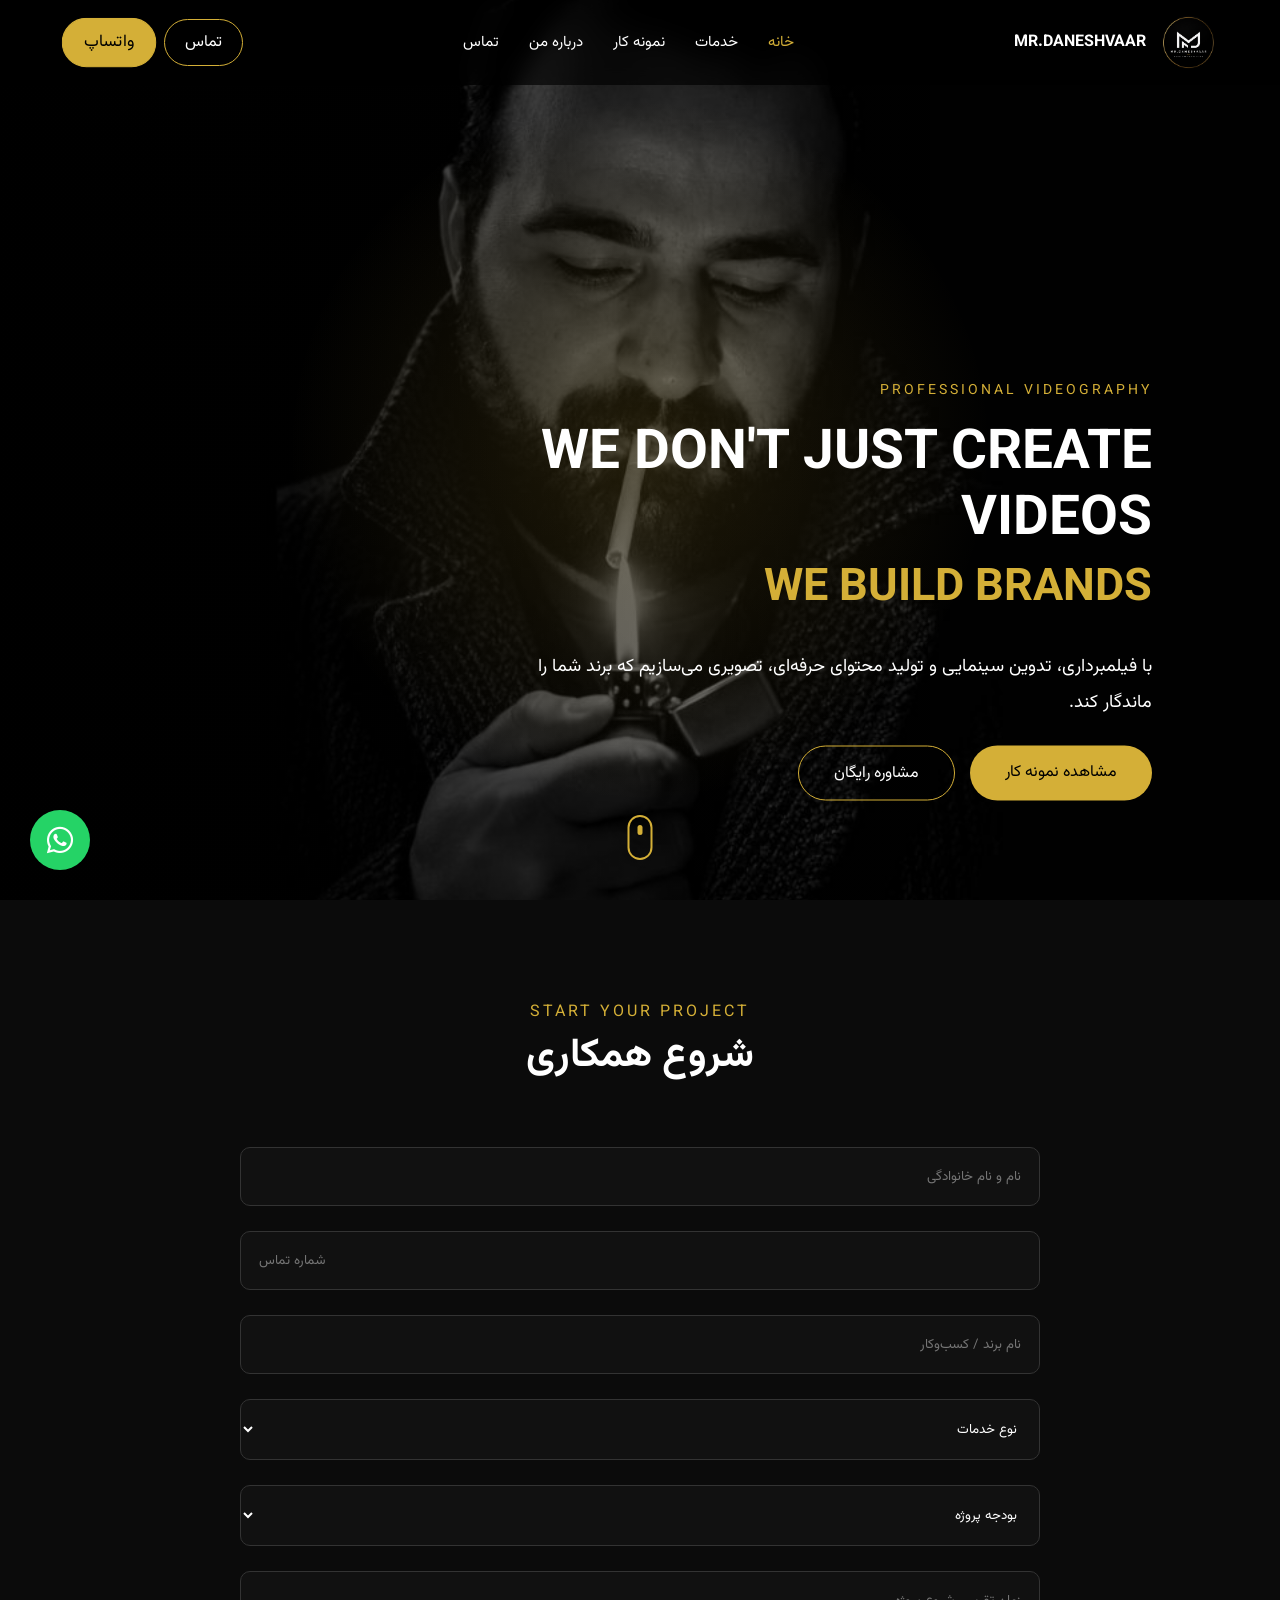
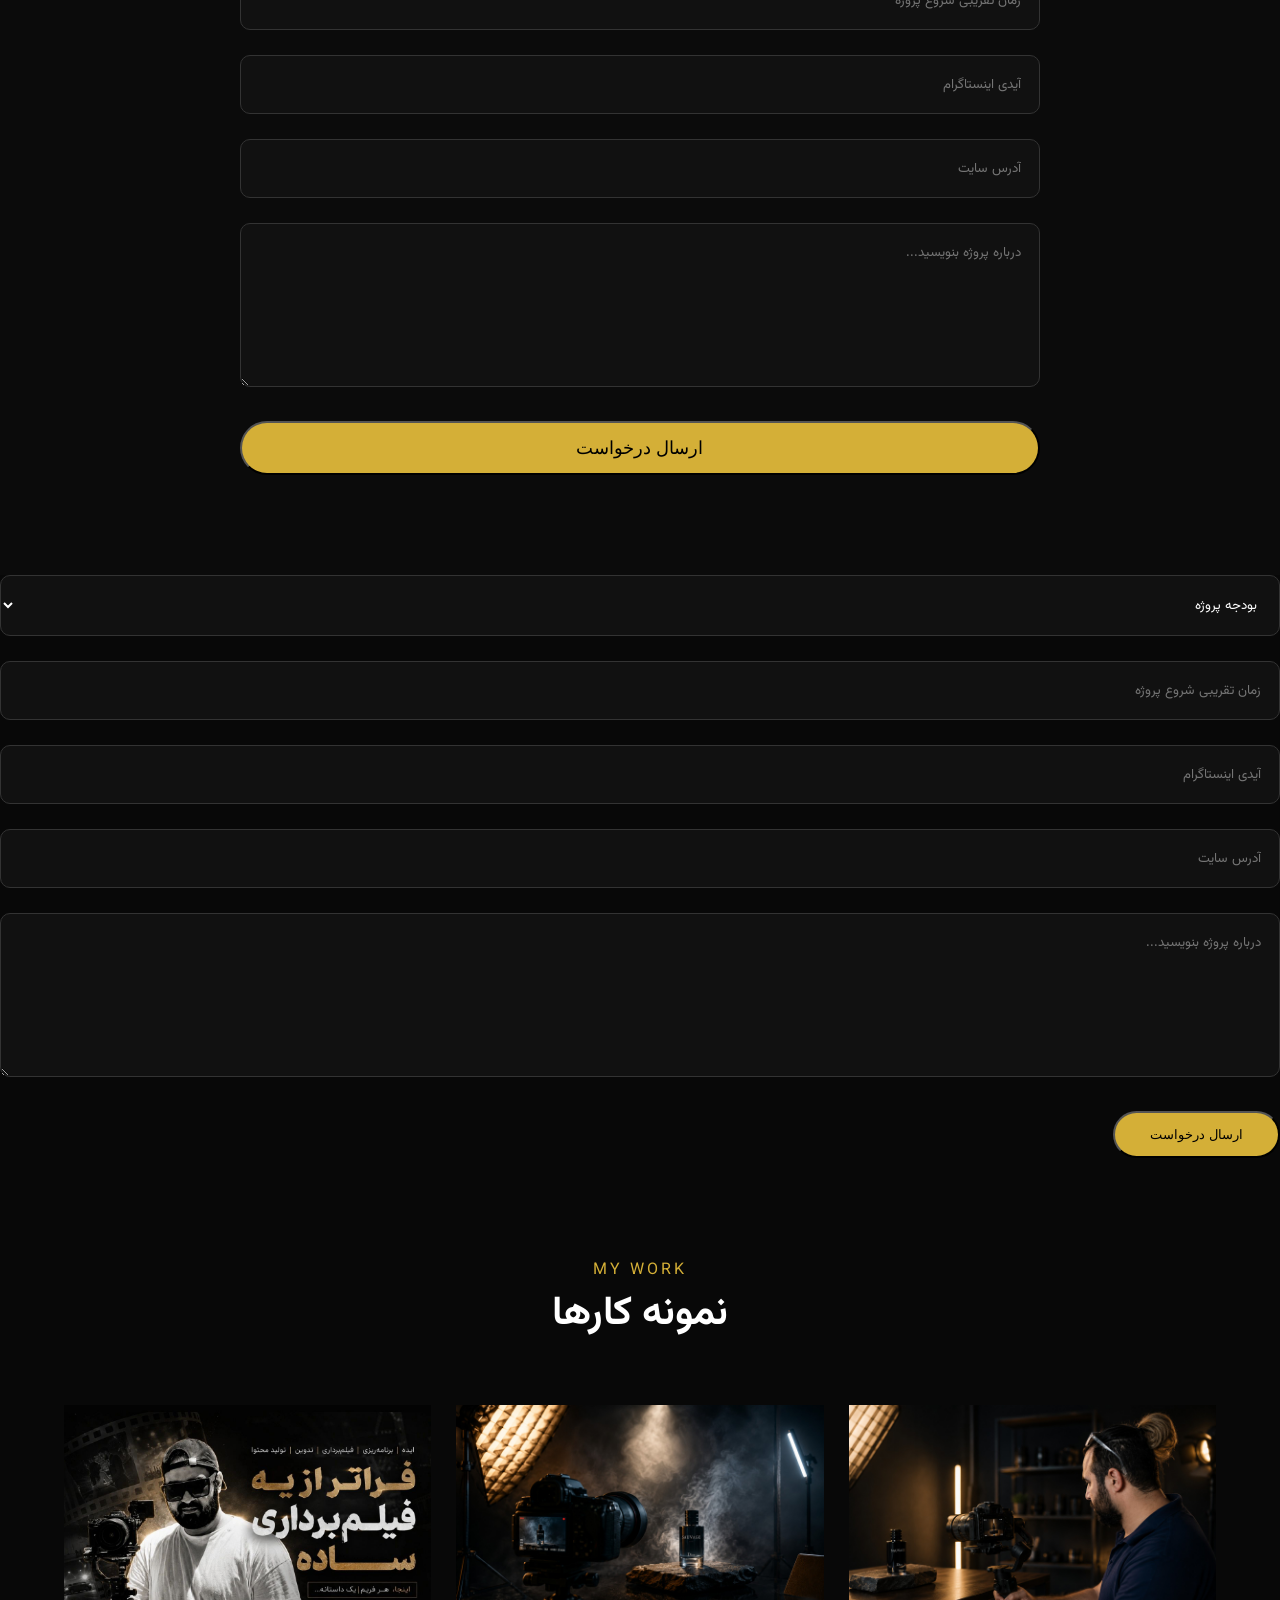
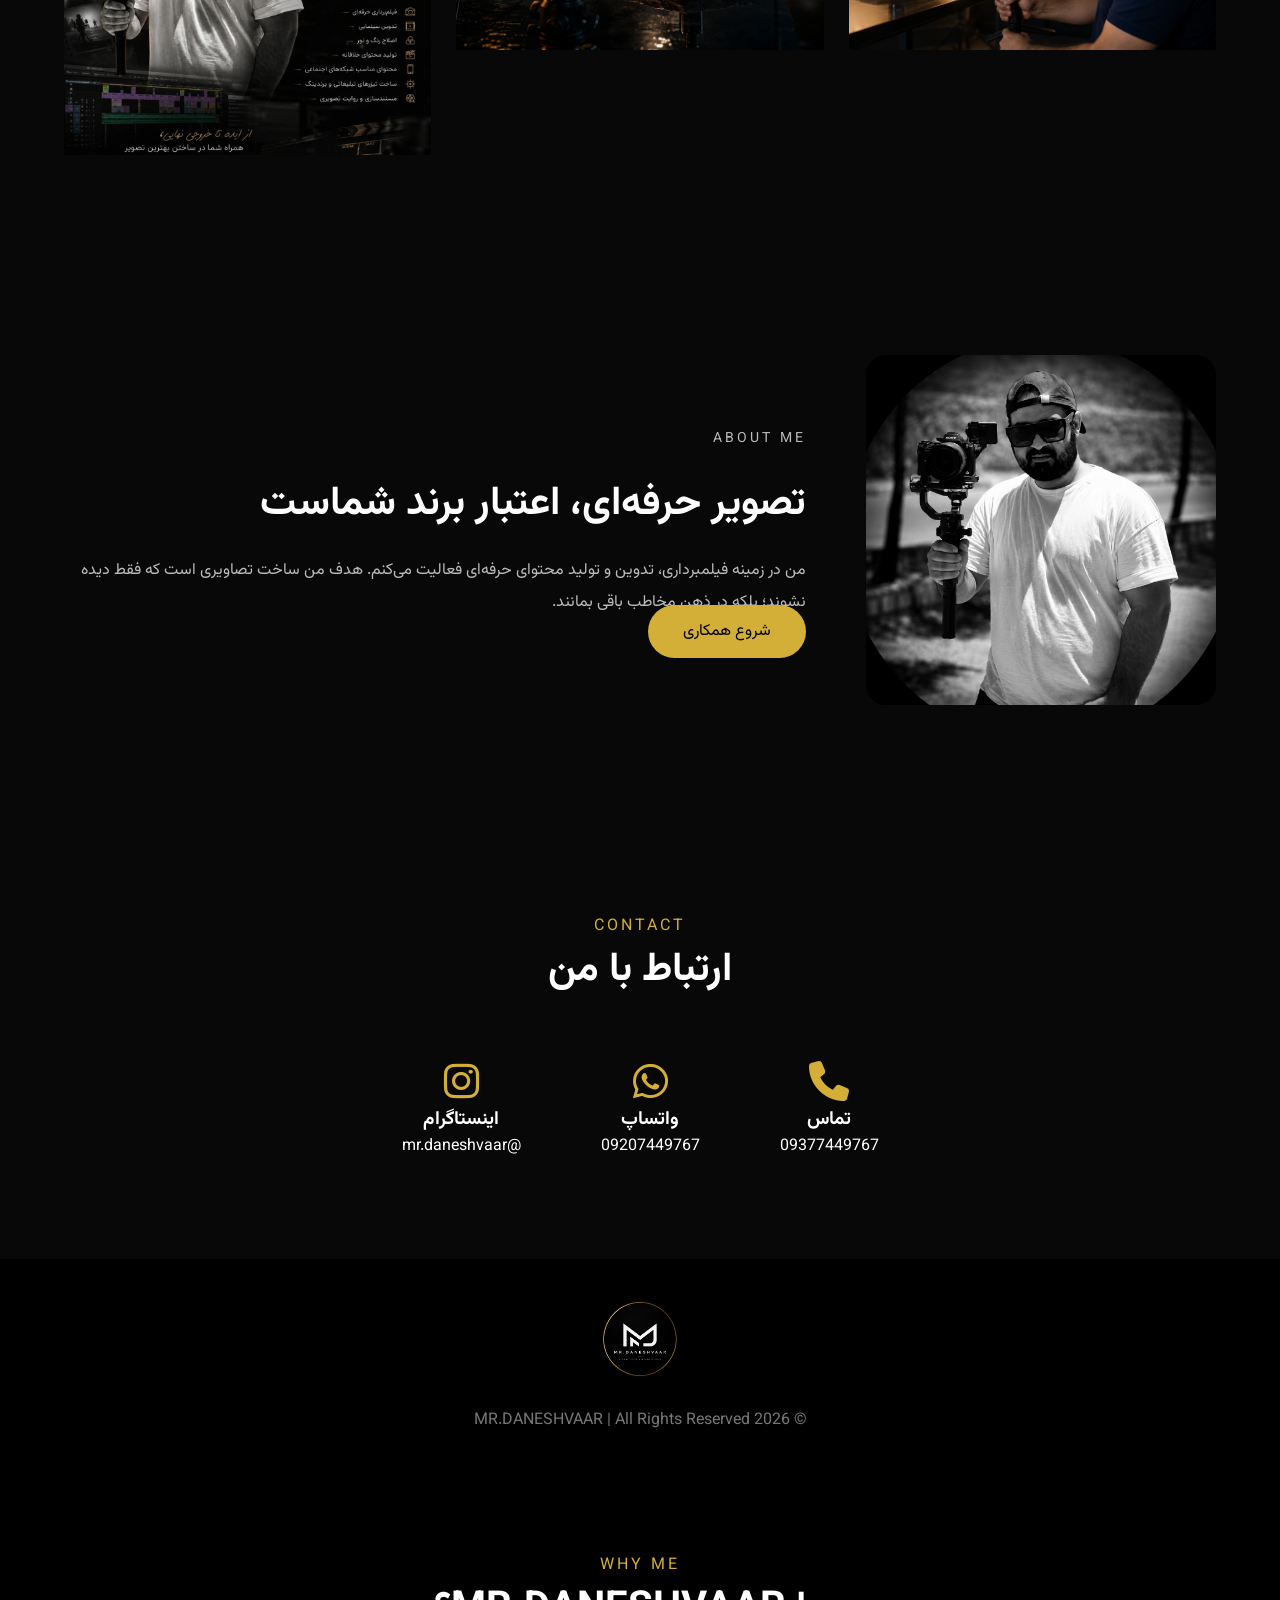
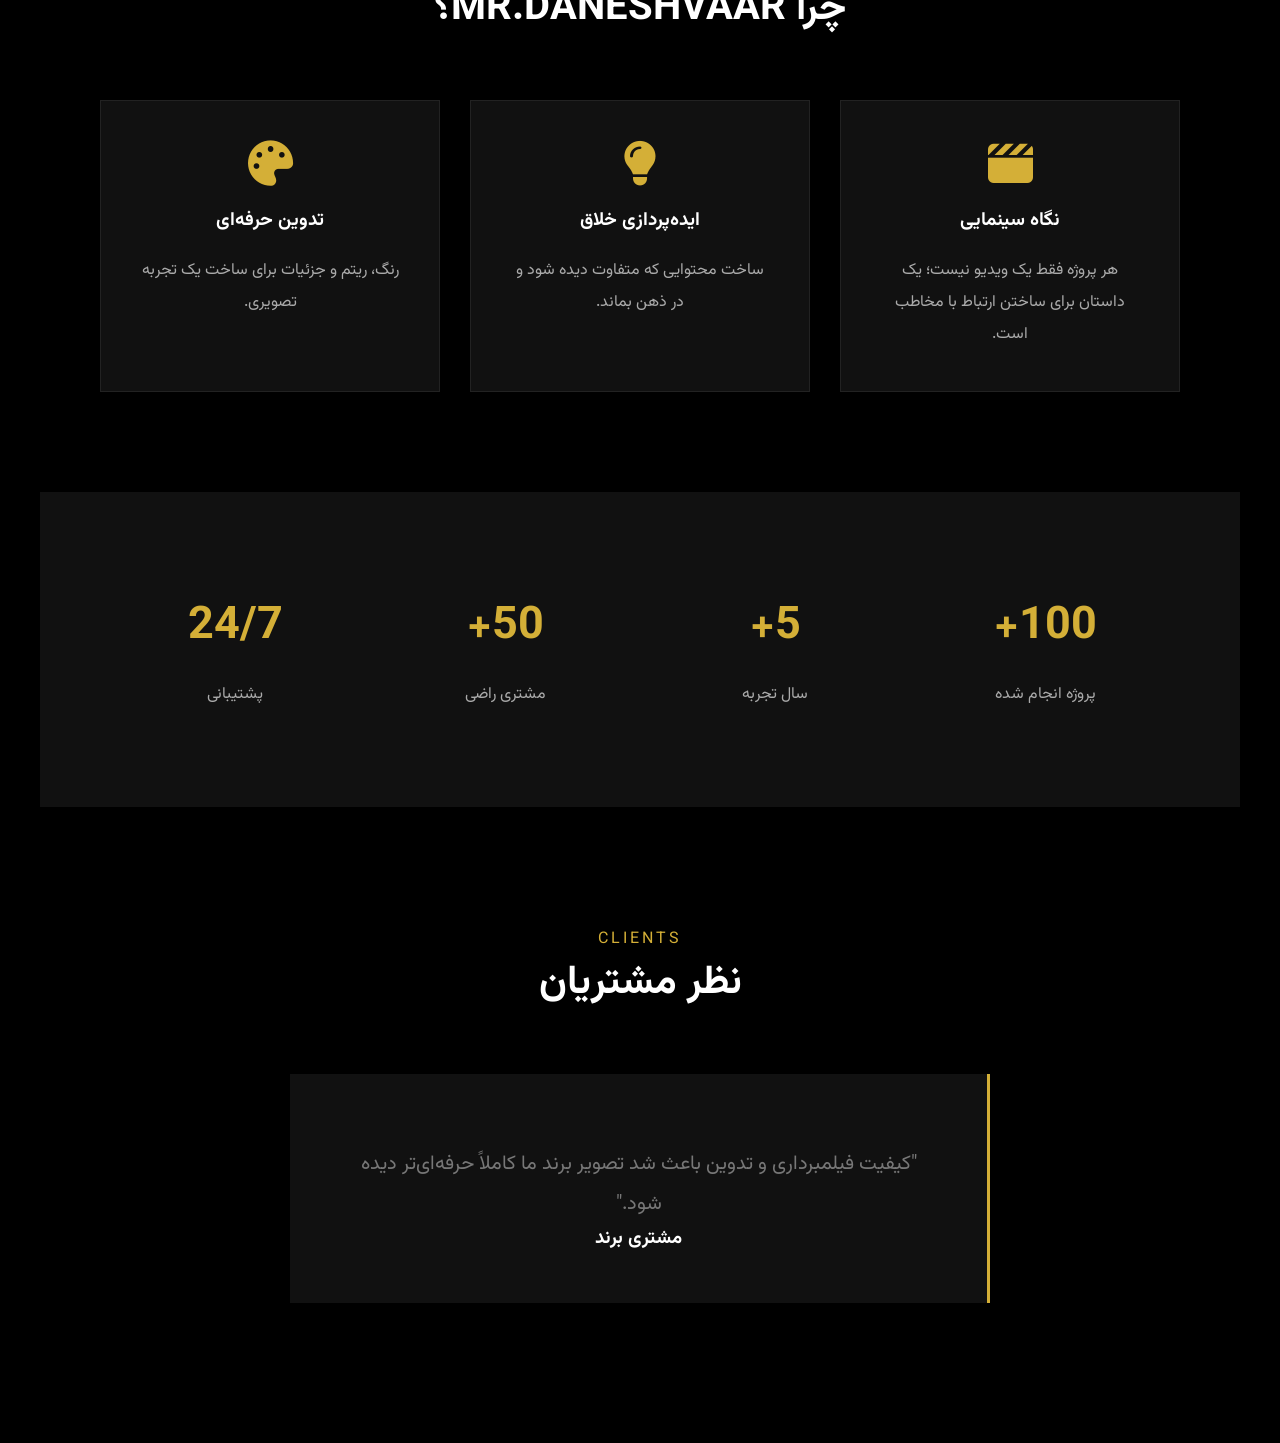
==== commit b5262537: "Update index.html" ====
--- a/index.html
+++ b/index.html
@@ -151,70 +151,249 @@
     
     
     </section>
-    <section id="order" class="order">
-
-        <div class="container">
-    
-            <div class="section-title">
-                <p>START YOUR PROJECT</p>
-                <h2>شروع همکاری</h2>
+<section id="order" class="order">
+
+    <div class="container">
+
+        <div class="section-title">
+
+            <p>START YOUR PROJECT</p>
+
+            <h2>شروع همکاری</h2>
+
+        </div>
+
+
+        <form
+            class="order-form"
+            id="projectForm"
+        >
+
+
+            <!-- نام -->
+
+            <div class="input-group">
+
+                <input
+                    type="text"
+                    id="fullName"
+                    name="full_name"
+                    placeholder="نام و نام خانوادگی"
+                    autocomplete="name"
+                    required
+                >
+
+                <small
+                    id="fullNameError"
+                    class="form-error"
+                ></small>
+
             </div>
-    
-<form class="order-form" id="projectForm">
-
-    <div class="input-group">
-        <input
-            type="text"
-            id="full_name"
-            name="full_name"
-            placeholder="نام و نام خانوادگی"
-            required>
-    </div>
-
-    <div class="input-group">
-        <input
-            type="tel"
-            id="phone"
-            name="phone"
-            placeholder="شماره تماس"
-            required>
-    </div>
-
-    <div class="input-group">
-        <input
-            type="text"
-            id="brand"
-            name="brand"
-            placeholder="نام برند / کسب‌وکار">
-    </div>
-
-    <div class="input-group">
-        <select
-            id="project_type"
-            name="project_type"
-            required>
-
-            <option value="" selected disabled>
-                نوع خدمات
-            </option>
-
-            <option value="فیلمبرداری">
-                فیلمبرداری
-            </option>
-
-            <option value="تدوین">
-                تدوین
-            </option>
-
-            <option value="تولید محتوا">
-                تولید محتوا
-            </option>
-
-            <option value="مدیریت اینستاگرام">
-                مدیریت اینستاگرام
-            </option>
-
-        </select>
+
+
+            <!-- شماره تماس -->
+
+            <div class="input-group">
+
+                <input
+                    type="tel"
+                    id="phone"
+                    name="phone"
+                    placeholder="شماره تماس"
+                    autocomplete="tel"
+                    inputmode="tel"
+                    required
+                >
+
+                <small
+                    id="phoneError"
+                    class="form-error"
+                ></small>
+
+            </div>
+
+
+            <!-- برند -->
+
+            <div class="input-group">
+
+                <input
+                    type="text"
+                    id="brand"
+                    name="brand"
+                    placeholder="نام برند / کسب‌وکار"
+                >
+
+            </div>
+
+
+            <!-- نوع خدمات -->
+
+            <div class="input-group">
+
+                <select
+                    id="projectType"
+                    name="projectType"
+                    required
+                >
+
+                    <option
+                        value=""
+                        selected
+                        disabled
+                    >
+                        نوع خدمات
+                    </option>
+
+                    <option value="فیلمبرداری">
+                        فیلمبرداری
+                    </option>
+
+                    <option value="تدوین">
+                        تدوین
+                    </option>
+
+                    <option value="تولید محتوا">
+                        تولید محتوا
+                    </option>
+
+                    <option value="مدیریت اینستاگرام">
+                        مدیریت اینستاگرام
+                    </option>
+
+                </select>
+
+            </div>
+
+
+            <!-- بودجه -->
+
+            <div class="input-group">
+
+                <select
+                    id="budget"
+                    name="budget"
+                    required
+                >
+
+                    <option
+                        value=""
+                        selected
+                        disabled
+                    >
+                        بودجه پروژه
+                    </option>
+
+                    <option value="کمتر از ۱۰ میلیون">
+                        کمتر از ۱۰ میلیون
+                    </option>
+
+                    <option value="۱۰ تا ۳۰ میلیون">
+                        ۱۰ تا ۳۰ میلیون
+                    </option>
+
+                    <option value="۳۰ تا ۷۰ میلیون">
+                        ۳۰ تا ۷۰ میلیون
+                    </option>
+
+                    <option value="بیشتر از ۷۰ میلیون">
+                        بیشتر از ۷۰ میلیون
+                    </option>
+
+                </select>
+
+            </div>
+
+
+            <!-- زمان شروع -->
+
+            <div class="input-group">
+
+                <input
+                    type="text"
+                    id="startTime"
+                    name="start_time"
+                    placeholder="زمان تقریبی شروع پروژه"
+                >
+
+            </div>
+
+
+            <!-- اینستاگرام -->
+
+            <div class="input-group">
+
+                <input
+                    type="text"
+                    id="instagram"
+                    name="instagram"
+                    placeholder="آیدی اینستاگرام"
+                >
+
+            </div>
+
+
+            <!-- وبسایت -->
+
+            <div class="input-group">
+
+                <input
+                    type="text"
+                    id="website"
+                    name="website"
+                    placeholder="آدرس سایت"
+                >
+
+            </div>
+
+
+            <!-- توضیحات -->
+
+            <div class="input-group">
+
+                <textarea
+                    id="description"
+                    name="description"
+                    placeholder="درباره پروژه بنویسید..."
+                    rows="6"
+                    required
+                ></textarea>
+
+                <small
+                    id="descriptionError"
+                    class="form-error"
+                ></small>
+
+            </div>
+
+
+            <!-- دکمه -->
+
+            <button
+                type="submit"
+                class="btn-primary"
+                id="submitProject"
+            >
+
+                ارسال درخواست
+
+            </button>
+
+
+            <!-- پیام نتیجه -->
+
+            <div
+                id="projectSuccess"
+                class="form-success"
+                aria-hidden="true"
+            ></div>
+
+
+        </form>
+
+    </div>
+
+</section>
     </div>
 
     <div class="input-group">
@@ -707,7 +886,115 @@
     </footer>
     
     
-    
+<script>
+
+document.addEventListener("DOMContentLoaded", function () {
+
+    const form = document.getElementById("projectForm");
+    const button = document.getElementById("submitProjectBtn");
+    const message = document.getElementById("formMessage");
+
+    if (!form) {
+        console.error("Project form not found.");
+        return;
+    }
+
+    form.addEventListener("submit", async function (event) {
+
+        event.preventDefault();
+
+        button.disabled = true;
+        button.textContent = "در حال ارسال...";
+
+        message.style.display = "none";
+        message.textContent = "";
+
+        const data = {
+
+            full_name:
+                document.getElementById("full_name").value.trim(),
+
+            phone:
+                document.getElementById("phone").value.trim(),
+
+            brand:
+                document.getElementById("brand").value.trim(),
+
+            project_type:
+                document.getElementById("project_type").value,
+
+            description:
+                document.getElementById("description").value.trim(),
+
+            budget:
+                document.getElementById("budget").value,
+
+            start_time:
+                document.getElementById("start_time").value.trim(),
+
+            instagram:
+                document.getElementById("instagram").value.trim(),
+
+            website:
+                document.getElementById("website").value.trim()
+
+        };
+
+        try {
+
+            const response = await fetch("/api/projects", {
+
+                method: "POST",
+
+                headers: {
+                    "Content-Type": "application/json"
+                },
+
+                body: JSON.stringify(data)
+
+            });
+
+            const result = await response.json();
+
+            if (response.ok && result.success) {
+
+                message.textContent =
+                    "درخواست شما با موفقیت ثبت شد. به‌زودی با شما تماس می‌گیریم.";
+
+                message.style.display = "block";
+
+                form.reset();
+
+                button.textContent = "درخواست ثبت شد";
+
+            } else {
+
+                throw new Error(
+                    result.message ||
+                    "ثبت درخواست انجام نشد."
+                );
+
+            }
+
+        } catch (error) {
+
+            console.error("FORM ERROR:", error);
+
+            message.textContent =
+                "خطایی در ارسال درخواست رخ داد. لطفاً دوباره تلاش کنید.";
+
+            message.style.display = "block";
+
+            button.disabled = false;
+            button.textContent = "ارسال درخواست";
+
+        }
+
+    });
+
+});
+
+</script>    
     <script src="assets/js/main.js"></script>
     
     
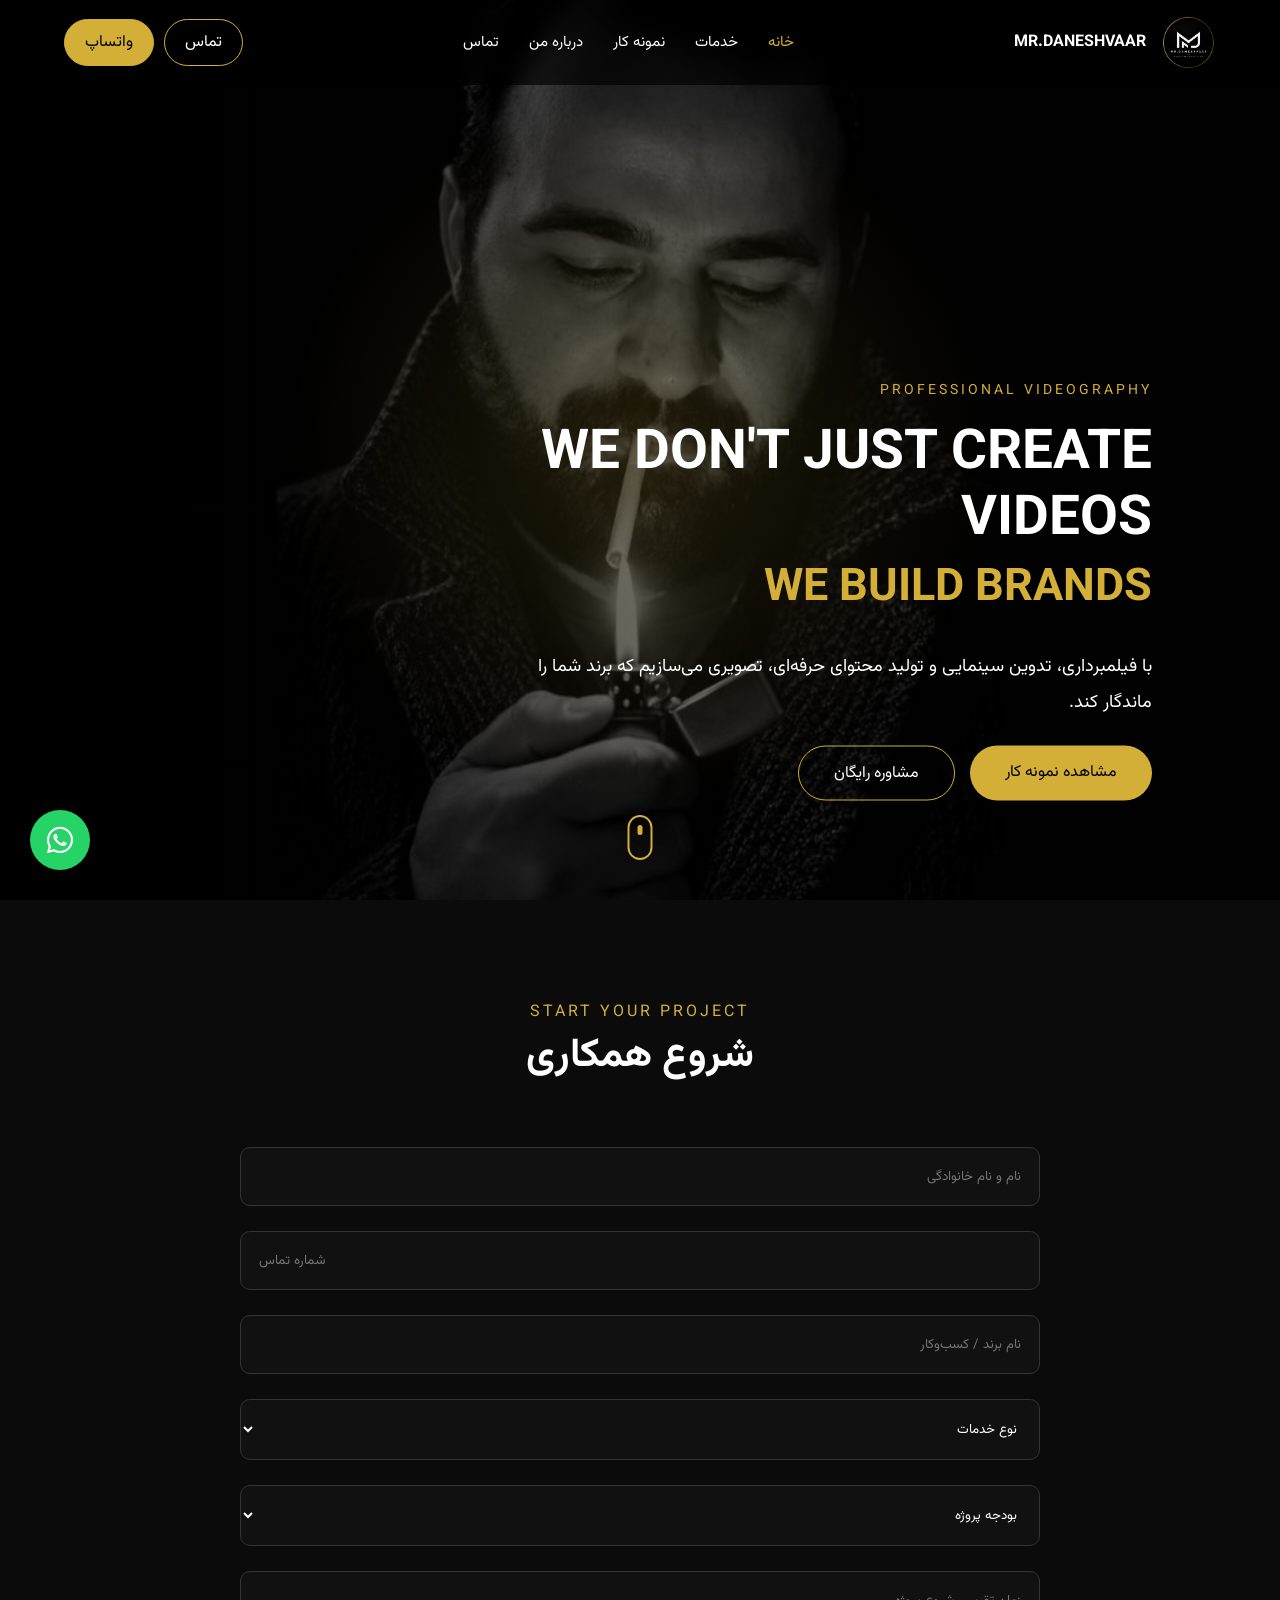
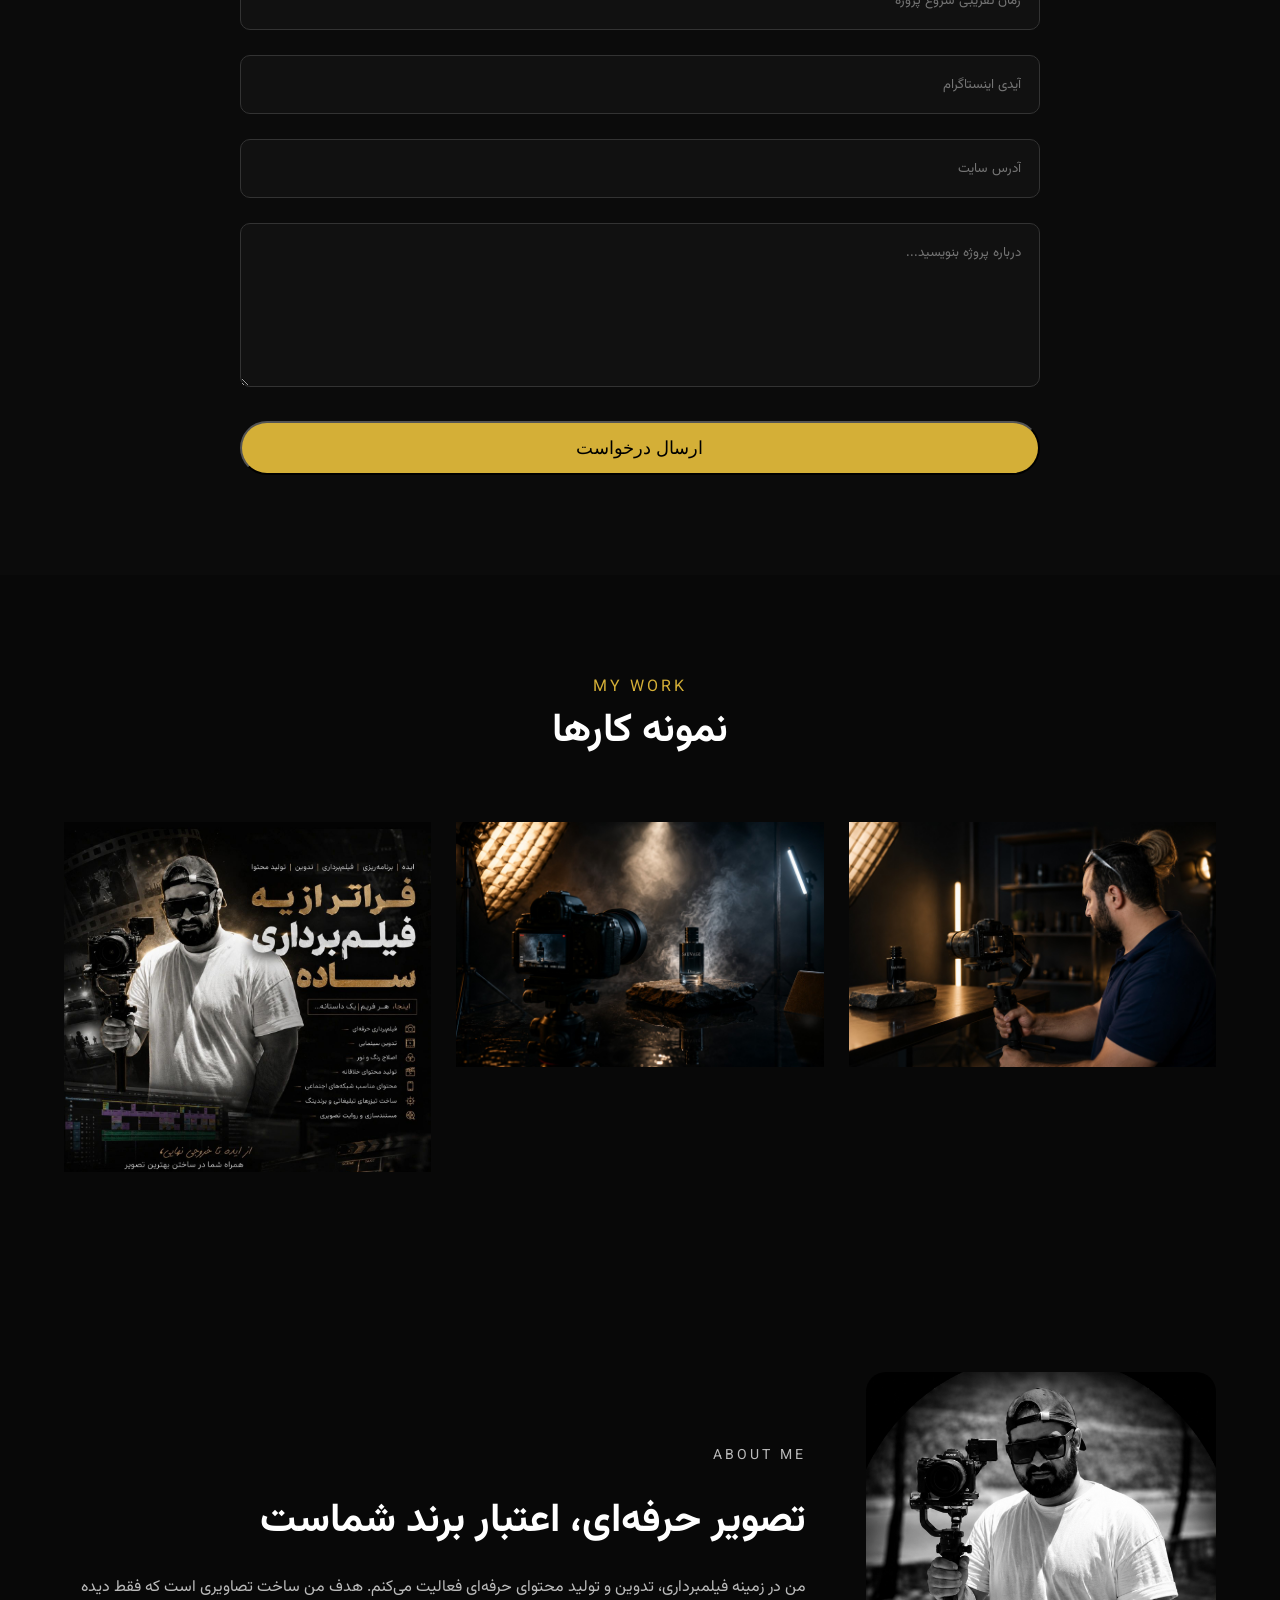
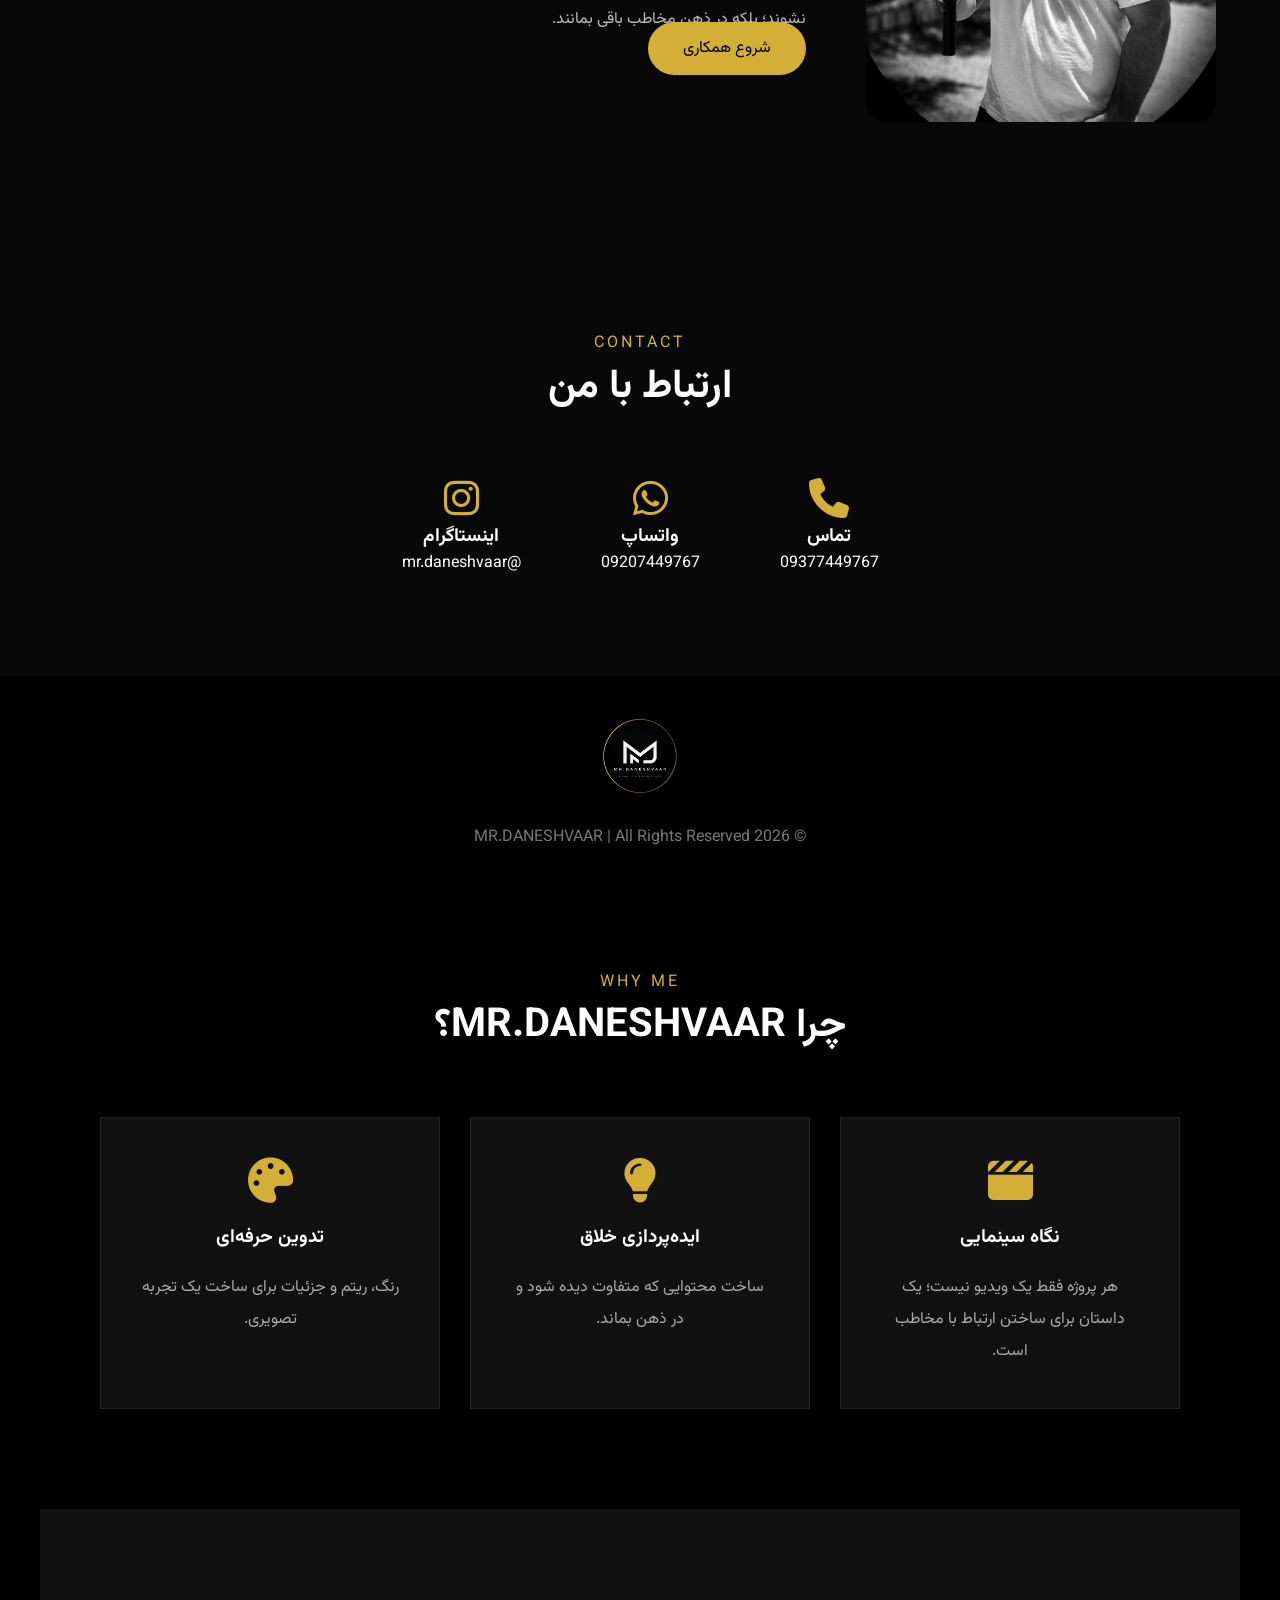
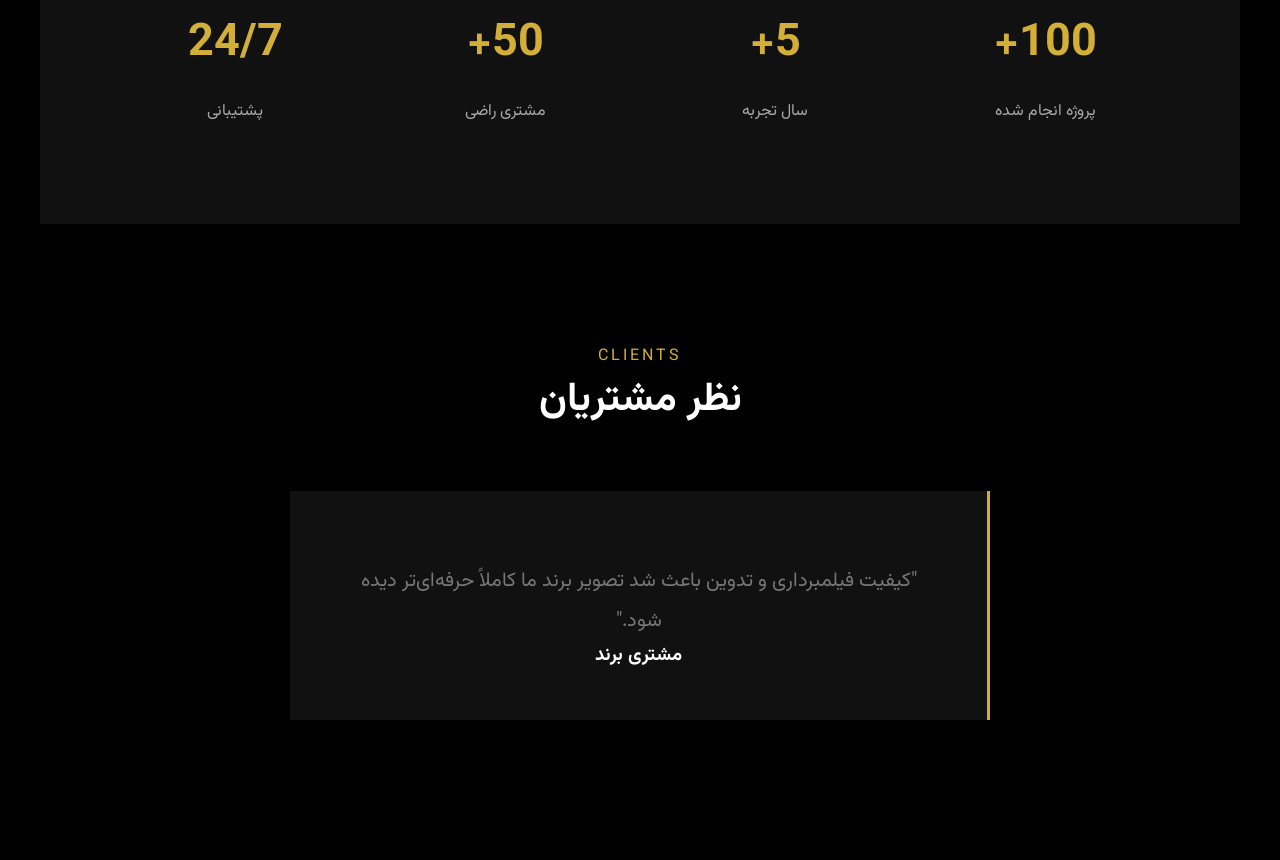
==== commit cd75c32d: "Update index.html" ====
--- a/index.html
+++ b/index.html
@@ -151,29 +151,19 @@
     
     
     </section>
-<section id="order" class="order">
+    <section id="order" class="order">
 
     <div class="container">
 
         <div class="section-title">
-
             <p>START YOUR PROJECT</p>
-
             <h2>شروع همکاری</h2>
-
         </div>
 
-
-        <form
-            class="order-form"
-            id="projectForm"
-        >
-
+        <form class="order-form" id="projectForm">
 
             <!-- نام -->
-
             <div class="input-group">
-
                 <input
                     type="text"
                     id="fullName"
@@ -187,14 +177,10 @@
                     id="fullNameError"
                     class="form-error"
                 ></small>
-
             </div>
 
-
             <!-- شماره تماس -->
-
             <div class="input-group">
-
                 <input
                     type="tel"
                     id="phone"
@@ -209,39 +195,26 @@
                     id="phoneError"
                     class="form-error"
                 ></small>
-
             </div>
 
-
             <!-- برند -->
-
             <div class="input-group">
-
                 <input
                     type="text"
                     id="brand"
                     name="brand"
                     placeholder="نام برند / کسب‌وکار"
                 >
-
             </div>
 
-
             <!-- نوع خدمات -->
-
             <div class="input-group">
-
                 <select
                     id="projectType"
-                    name="projectType"
+                    name="project_type"
                     required
                 >
-
-                    <option
-                        value=""
-                        selected
-                        disabled
-                    >
+                    <option value="" selected disabled>
                         نوع خدمات
                     </option>
 
@@ -260,27 +233,17 @@
                     <option value="مدیریت اینستاگرام">
                         مدیریت اینستاگرام
                     </option>
-
                 </select>
-
             </div>
 
-
             <!-- بودجه -->
-
             <div class="input-group">
-
                 <select
                     id="budget"
                     name="budget"
                     required
                 >
-
-                    <option
-                        value=""
-                        selected
-                        disabled
-                    >
+                    <option value="" selected disabled>
                         بودجه پروژه
                     </option>
 
@@ -299,58 +262,41 @@
                     <option value="بیشتر از ۷۰ میلیون">
                         بیشتر از ۷۰ میلیون
                     </option>
-
                 </select>
-
             </div>
 
-
             <!-- زمان شروع -->
-
             <div class="input-group">
-
                 <input
                     type="text"
                     id="startTime"
                     name="start_time"
                     placeholder="زمان تقریبی شروع پروژه"
                 >
-
             </div>
 
-
             <!-- اینستاگرام -->
-
             <div class="input-group">
-
                 <input
                     type="text"
                     id="instagram"
                     name="instagram"
                     placeholder="آیدی اینستاگرام"
                 >
-
             </div>
 
-
             <!-- وبسایت -->
-
             <div class="input-group">
-
                 <input
                     type="text"
                     id="website"
                     name="website"
                     placeholder="آدرس سایت"
                 >
-
             </div>
 
-
             <!-- توضیحات -->
-
             <div class="input-group">
-
                 <textarea
                     id="description"
                     name="description"
@@ -363,122 +309,29 @@
                     id="descriptionError"
                     class="form-error"
                 ></small>
-
             </div>
 
-
-            <!-- دکمه -->
-
+            <!-- دکمه ارسال -->
             <button
                 type="submit"
                 class="btn-primary"
                 id="submitProject"
             >
-
                 ارسال درخواست
-
             </button>
 
-
             <!-- پیام نتیجه -->
-
             <div
                 id="projectSuccess"
                 class="form-success"
                 aria-hidden="true"
             ></div>
 
-
         </form>
 
     </div>
 
 </section>
-    </div>
-
-    <div class="input-group">
-        <select
-            id="budget"
-            name="budget"
-            required>
-
-            <option value="" selected disabled>
-                بودجه پروژه
-            </option>
-
-            <option value="کمتر از ۱۰ میلیون">
-                کمتر از ۱۰ میلیون
-            </option>
-
-            <option value="۱۰ تا ۳۰ میلیون">
-                ۱۰ تا ۳۰ میلیون
-            </option>
-
-            <option value="۳۰ تا ۷۰ میلیون">
-                ۳۰ تا ۷۰ میلیون
-            </option>
-
-            <option value="بیشتر از ۷۰ میلیون">
-                بیشتر از ۷۰ میلیون
-            </option>
-
-        </select>
-    </div>
-
-    <div class="input-group">
-        <input
-            type="text"
-            id="start_time"
-            name="start_time"
-            placeholder="زمان تقریبی شروع پروژه">
-    </div>
-
-    <div class="input-group">
-        <input
-            type="text"
-            id="instagram"
-            name="instagram"
-            placeholder="آیدی اینستاگرام">
-    </div>
-
-    <div class="input-group">
-        <input
-            type="text"
-            id="website"
-            name="website"
-            placeholder="آدرس سایت">
-    </div>
-
-    <div class="input-group">
-        <textarea
-            id="description"
-            name="description"
-            placeholder="درباره پروژه بنویسید..."
-            rows="6"
-            required></textarea>
-    </div>
-
-    <button
-        type="submit"
-        class="btn-primary"
-        id="submitProjectBtn">
-
-        ارسال درخواست
-
-    </button>
-
-    <div
-        id="formMessage"
-        class="form-message"
-        style="display:none;">
-    </div>
-
-</form>
-    
-        </div>
-    
-    </section>
-    
     
     
     <!-- PORTFOLIO SECTION -->
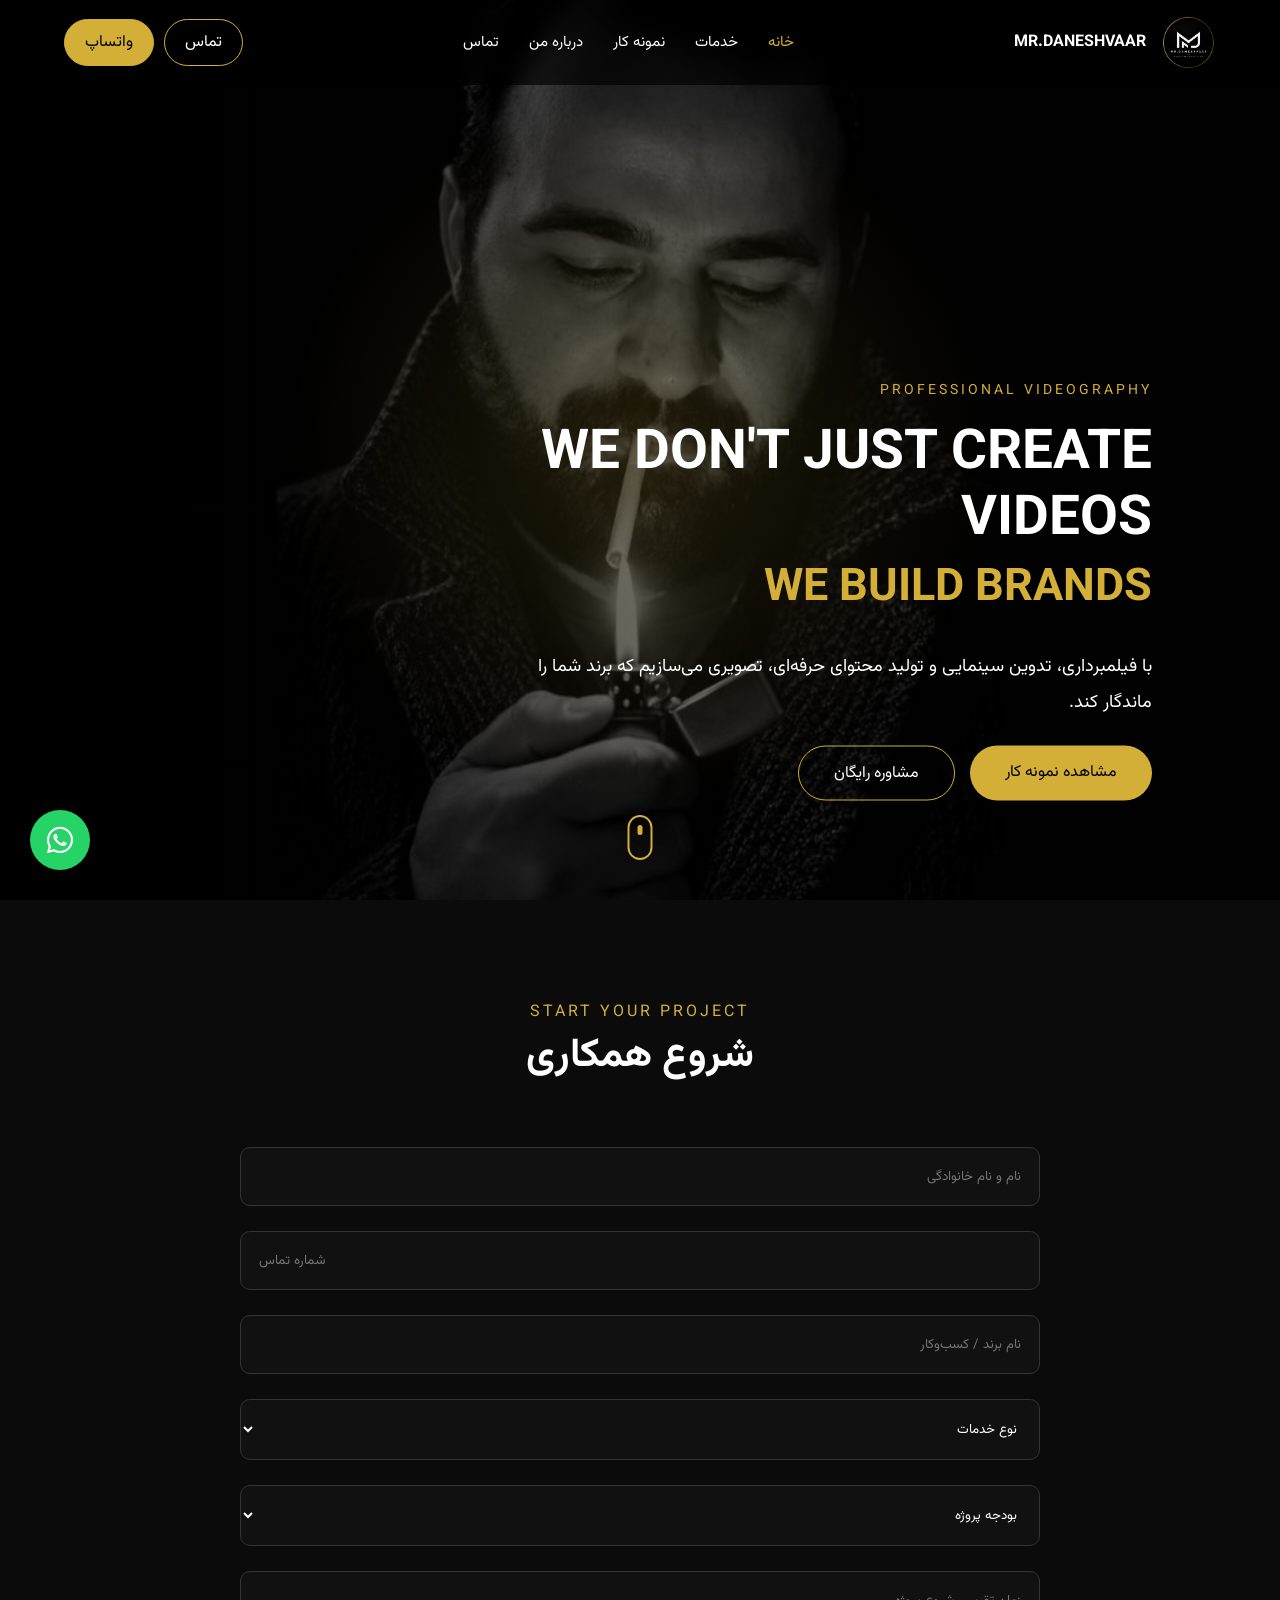
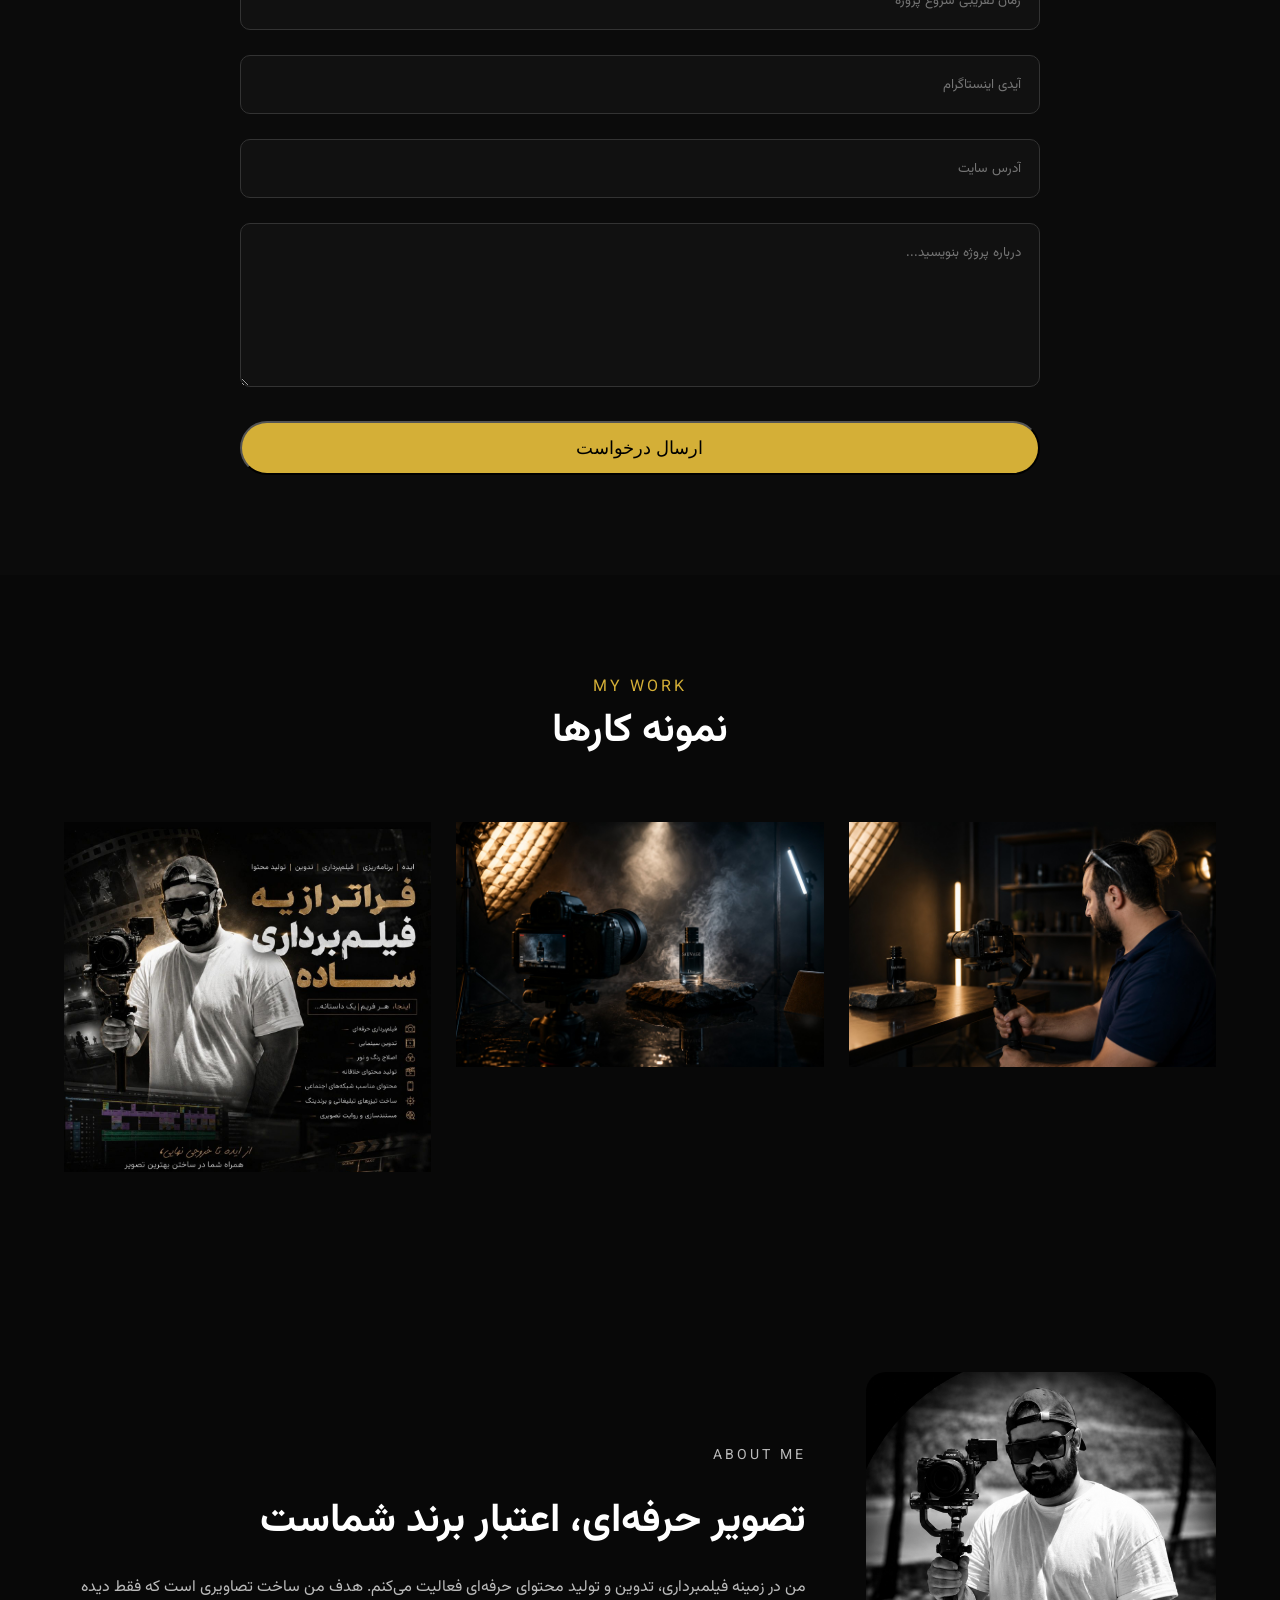
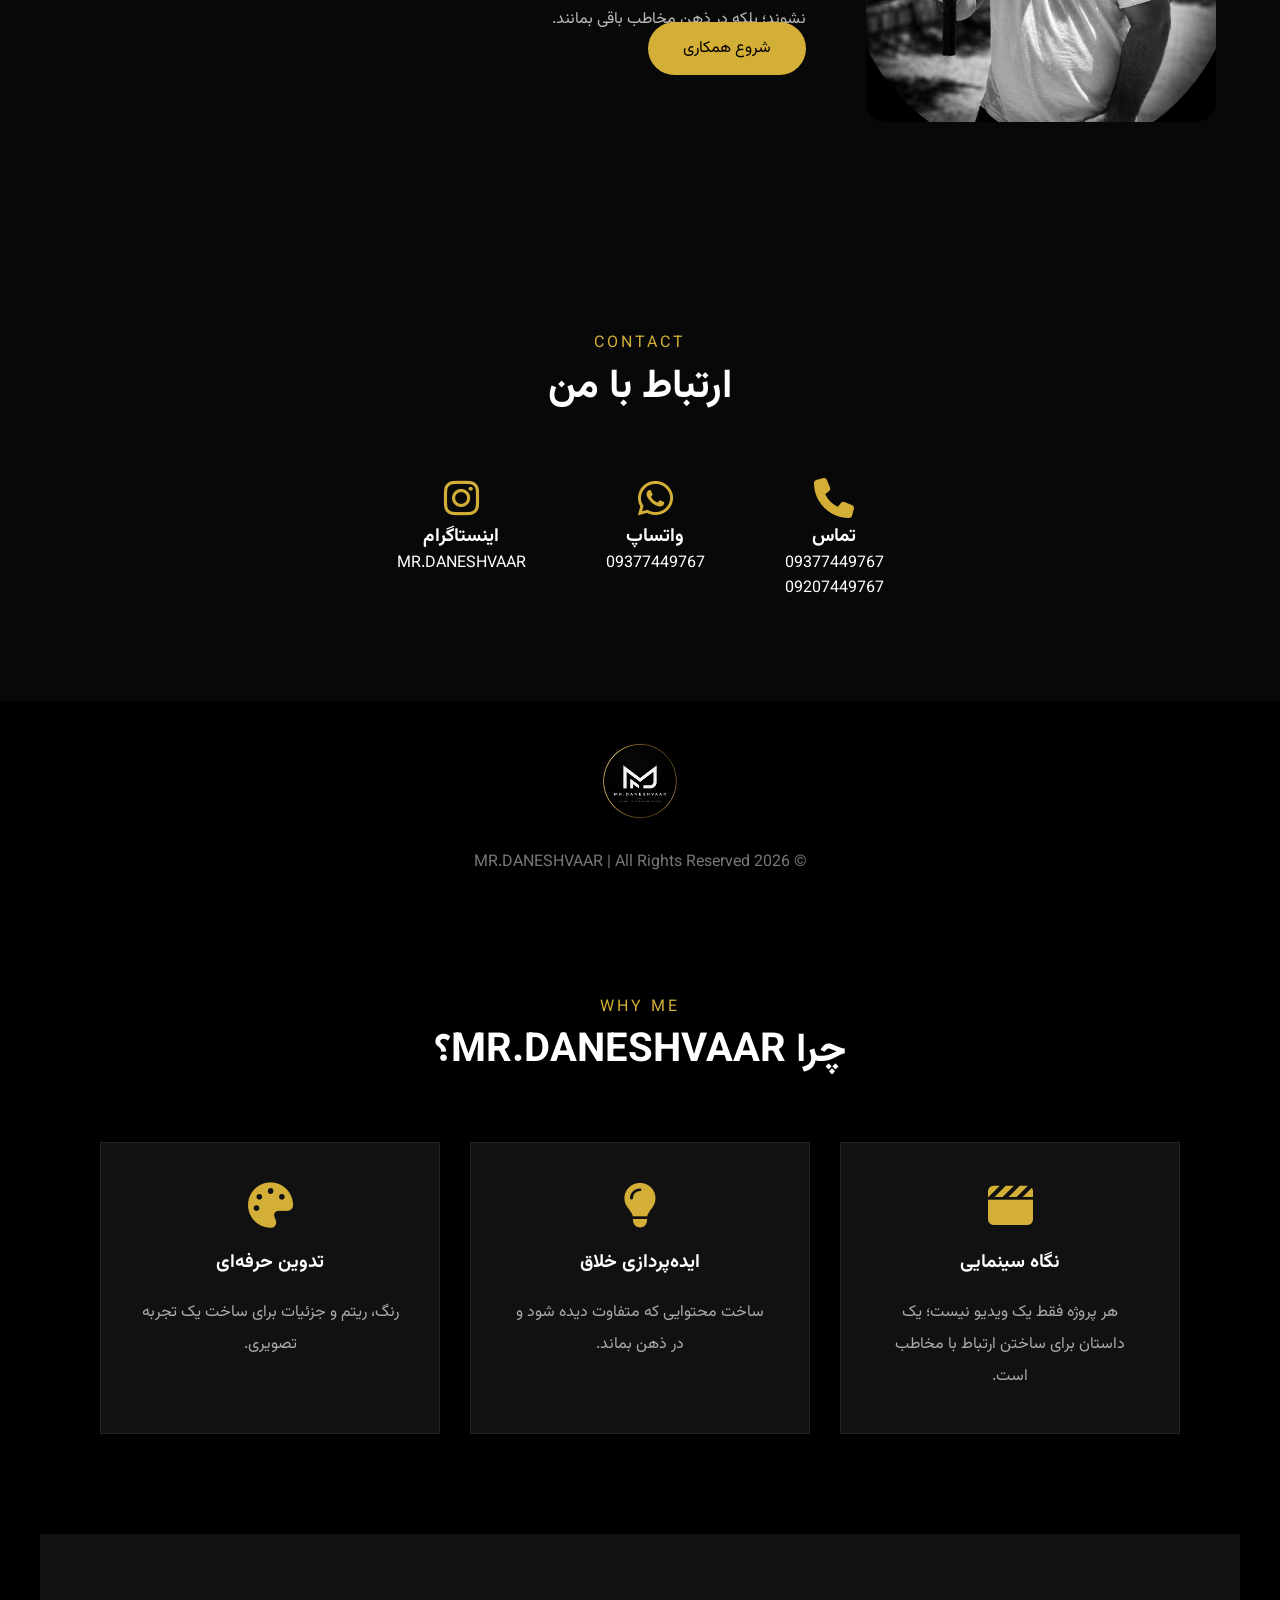
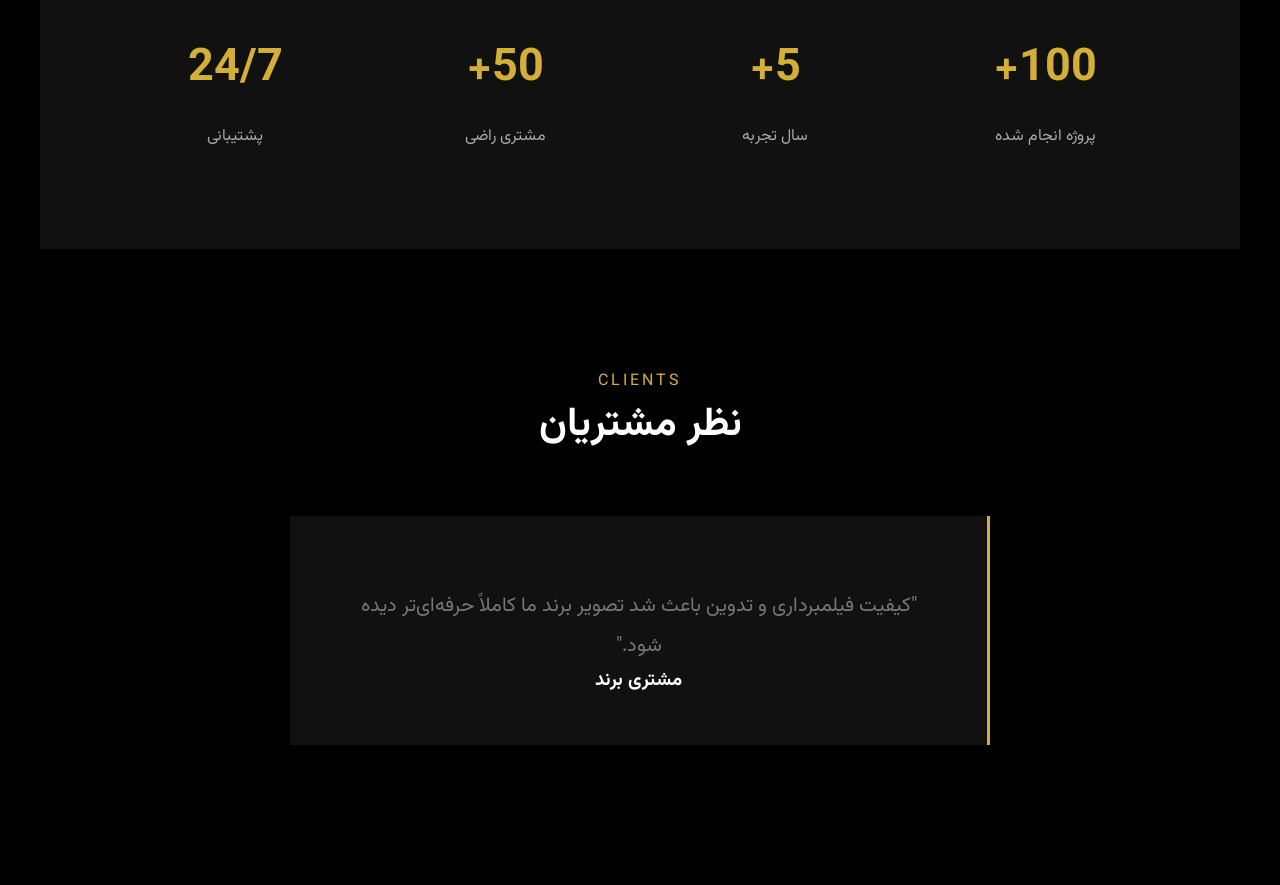
==== commit fd88987d: "Update index.html" ====
--- a/index.html
+++ b/index.html
@@ -490,7 +490,7 @@
     <h3>تماس</h3>
     
     <p>09377449767</p>
-    
+    <p>09207449767</p>
     </div>
     
     
@@ -501,7 +501,7 @@
     
     <h3>واتساپ</h3>
     
-    <p>09207449767</p>
+    <p>09377449767</p>
     
     </div>
     
@@ -513,7 +513,7 @@
     
     <h3>اینستاگرام</h3>
     
-    <p>@mr.daneshvaar</p>
+    <p>MR.DANESHVAAR</p>
     
     </div>
     
@@ -744,8 +744,8 @@
 document.addEventListener("DOMContentLoaded", function () {
 
     const form = document.getElementById("projectForm");
-    const button = document.getElementById("submitProjectBtn");
-    const message = document.getElementById("formMessage");
+    const button = document.getElementById("submitProject");
+    const message = document.getElementById("projectSuccess");
 
     if (!form) {
         console.error("Project form not found.");
@@ -761,11 +761,12 @@
 
         message.style.display = "none";
         message.textContent = "";
+        message.setAttribute("aria-hidden", "true");
 
         const data = {
 
             full_name:
-                document.getElementById("full_name").value.trim(),
+                document.getElementById("fullName").value.trim(),
 
             phone:
                 document.getElementById("phone").value.trim(),
@@ -774,7 +775,7 @@
                 document.getElementById("brand").value.trim(),
 
             project_type:
-                document.getElementById("project_type").value,
+                document.getElementById("projectType").value,
 
             description:
                 document.getElementById("description").value.trim(),
@@ -783,7 +784,7 @@
                 document.getElementById("budget").value,
 
             start_time:
-                document.getElementById("start_time").value.trim(),
+                document.getElementById("startTime").value.trim(),
 
             instagram:
                 document.getElementById("instagram").value.trim(),
@@ -815,6 +816,7 @@
                     "درخواست شما با موفقیت ثبت شد. به‌زودی با شما تماس می‌گیریم.";
 
                 message.style.display = "block";
+                message.setAttribute("aria-hidden", "false");
 
                 form.reset();
 
@@ -823,8 +825,7 @@
             } else {
 
                 throw new Error(
-                    result.message ||
-                    "ثبت درخواست انجام نشد."
+                    result.message || "ثبت درخواست انجام نشد."
                 );
 
             }
@@ -837,6 +838,7 @@
                 "خطایی در ارسال درخواست رخ داد. لطفاً دوباره تلاش کنید.";
 
             message.style.display = "block";
+            message.setAttribute("aria-hidden", "false");
 
             button.disabled = false;
             button.textContent = "ارسال درخواست";
@@ -847,7 +849,8 @@
 
 });
 
-</script>    
+</script>
+
     <script src="assets/js/main.js"></script>
     
     
